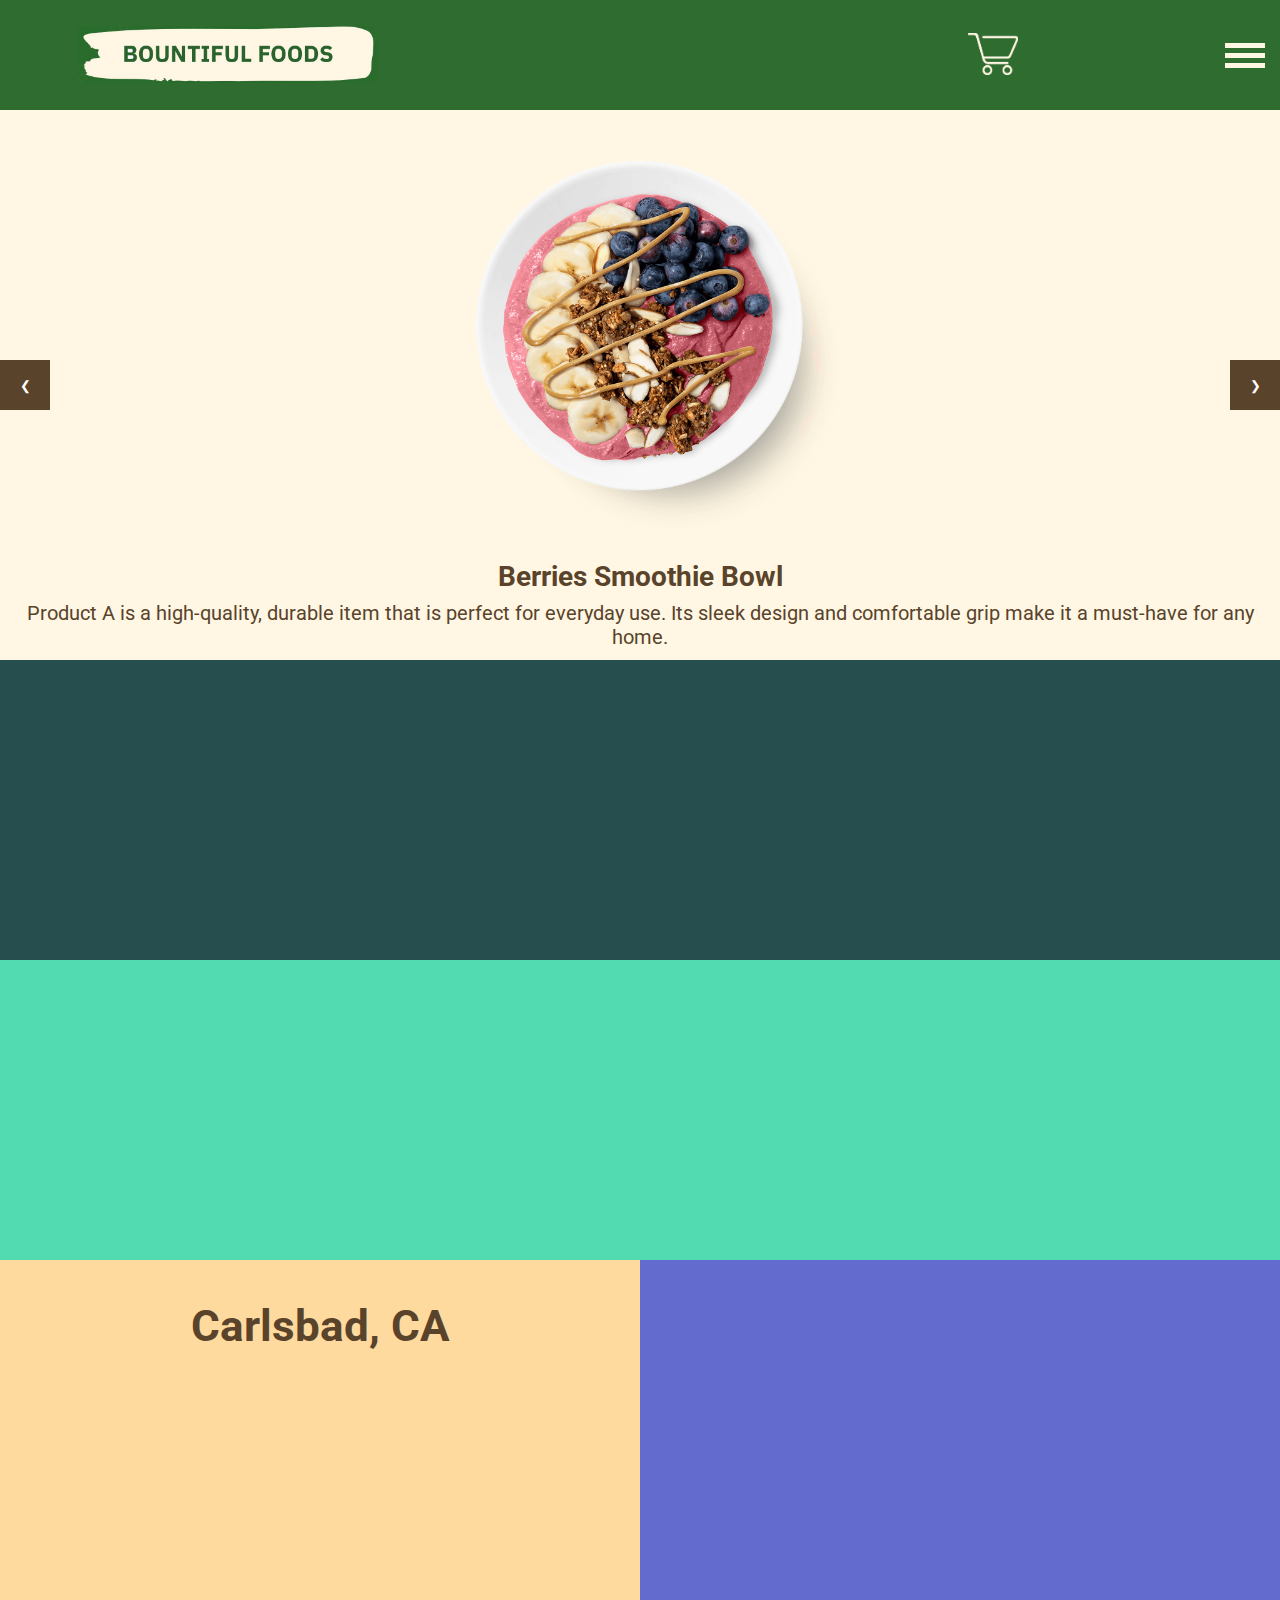
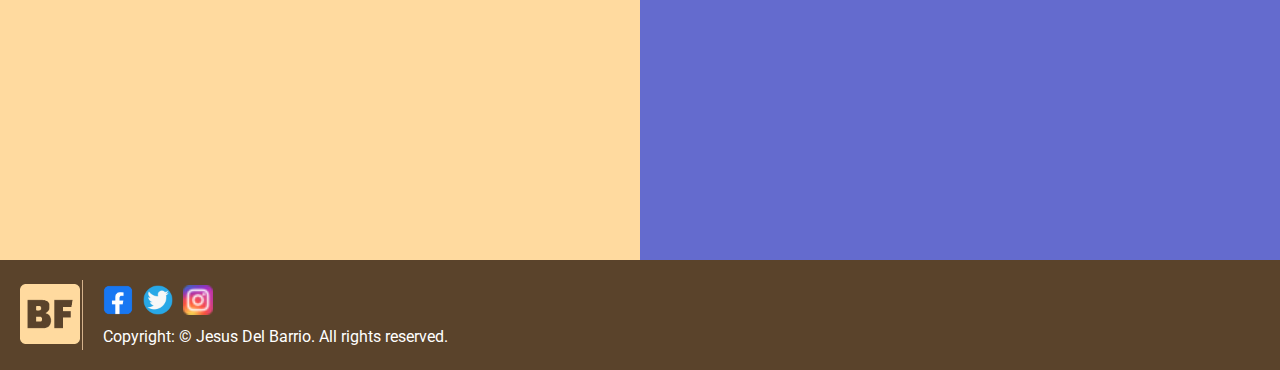
==== index.html @ b2bafda8 "all views" ====
<!DOCTYPE html>
<html lang="en">
<head>
    <meta charset="UTF-8">
    <meta name="viewport" content="width=device-width, initial-scale=1.0">
    <title>Bountiful Home</title>
    <link rel="stylesheet" href="styles/large.css">
    <link rel="stylesheet" href="styles/medium.css">
    <link rel="stylesheet" href="styles/small.css">
    <link rel="icon" type="image/ico" href="images/favicon.ico">
</head>
<body>
    <header class="header">
        <nav class="navbar" id="navi">
            <a href="index.html" class="nav-logo"><img id="logo" alt="Bountiful Foods Logo" src="images/logo.jpg"></a>
            <ul class="nav-menu">
                <li class="nav-item">
                    <a href="index.html" class="nav-link">Home</a>
                </li>
                <li class="nav-item">
                    <a href="discover.html" class="nav-link">Fresh</a>
                </li>
                <li class="nav-item">
                    <a href="directory.html" class="nav-link">About Us</a>
                </li>              
            </ul>
            <div class="cart-w">
                <img src="images/cart.png" alt="our cart">
            </div>
            <div class="hamburger">
                <span class="bar"></span>
                <span class="bar"></span>
                <span class="bar"></span>
            </div>
        </nav>
</header>
    <main>
        <div class="carousel-container">
            <div class="carousel">
              <!-- Product items will be dynamically added here -->
            </div>
            <button class="carousel-prev">&#10094;</button>
            <button class="carousel-next">&#10095;</button>
        </div>
        <div class="sections-grid">
            <div class="weather-card">
                <div class="weather-card-main">
                    <h2>Carlsbad, CA</h2>
                    <p class="temperature"></p>
                    <p class="description"></p>
                    <p class="humidity"></p>
                </div>
                <div class="forecast">
                    <div>
                        <p class="day"></p>
                        <p class="temp"></p>
                    </div>
                    <div>
                        <p class="day"></p>
                        <p class="temp"></p>
                    </div>
                    <div>
                        <p class="day"></p>
                        <p class="temp"></p>
                    </div>
                </div>
            </div>
            <div class="call-action"></div>
            <div class="locations"></div>
            <div class="coastal-areas"></div>
        </div>
    </main>
    <footer>
        <div class="footer-left">
          <img src="images/logof.png" alt="Logo">
        </div>
        <div class="footer-separator"></div>
        <div class="footer-right">
          <div class="social-media">
            <a href="https://facebook.com"><img src="images/facebook.png" alt="Facebook"></a>
            <a href="https://twitter.com"><img src="images/twitter.png" alt="Twitter"></a>
            <a href="https://instagram.com"><img src="images/instagram.png" alt="Instagram"></a>
          </div>
          <div class="footer-text">
            <p>Copyright: © Jesus Del Barrio. All rights reserved.</p>
          </div>
        </div>
      </footer>
      
    <script src="scripts/main.js"></script>
    <script src="scripts/weather.js"></script>
</body>
</html>
---- styles/large.css ----
@import url('https://fonts.googleapis.com/css2?family=Roboto:ital,wght@0,500;1,400&display=swap');

* {
    margin: 0;
    padding: 0;
    box-sizing: border-box;
}

html {
    font-size: 62.5%;
    font-family: 'Roboto', sans-serif;
}

li {
    list-style: none;
}
#logo{
    width: 300px;
    margin-bottom: 1%;
    margin-left: 10%;
}
a {
    text-decoration: none;
}

.navbar {
    display: grid;
    grid-template-columns: 1fr 1fr 1fr 1fr;
    justify-content: space-between;
    align-items: center;
    height: 120px;
    background-color: #2e6c30;
}
.hamburger {
    display: none;
}

.bar {
    display: block;
    width: 25px;
    height: 3px;
    margin: 5px auto;
    -webkit-transition: all 0.3s ease-in-out;
    transition: all 0.3s ease-in-out;
    background-color: #fff7e3;
}
.nav-menu {
    display: flex;
    justify-content: space-between;
    align-items: center;
    grid-column: 2/4;
    grid-row: 1/2;
}

.nav-item {
    margin-left: 5rem;
}

.nav-link{
  position: relative;
  font-size: 2.7rem;
  color: #fff7e3;
}

.nav-link:hover{
  color: #ffda9f;
}

.cart-w{
    grid-column: 4/5;
}
.cart-w img {
    width: 50px;
    margin-left: 200px;
    margin-right: 20px;
}

.carousel-container {
  position: relative;
  width: 100%;
  overflow: hidden;
  height: 550px;
}

.carousel {
  display: flex;
  transition: transform 0.3s ease-in-out;
}

.carousel-item {
  flex: 0 0 auto;
  width: 100%;
  background-color: #fff7e3;
  padding-bottom: 30px;
}

.carousel-item img {
  height: 450px;
  margin: 0 auto;
  display: block;
}

.carousel-item p{
  font-size:20px;
  text-align: center;
  color: #5a432b;
}
.carousel-item h3{
  font-size: 28px;
  text-align: center;
  color: #5a432b;
  margin-bottom: 8px;
}

.carousel-prev,
.carousel-next {
  position: absolute;
  top: 50%;
  transform: translateY(-50%);
  width: 50px;
  height: 50px;
  background-color: #5a432b;
  color: white;
  border: none;
  outline: none;
  cursor: pointer;
}

.carousel-prev {
  left: 0;
}

.carousel-next {
  right: 0;
}

.sections-grid{
  display: grid;
  height: 650px;
  grid-template-columns: 1fr 60% 1fr;
  grid-template-rows: 65% 35%;
}
.weather-card{
  background-color: #ffda9f;
  grid-column: 1/2;
  grid-row: 1/3;
  display:grid;
  grid-template-columns: 1fr;
  grid-template-rows: 50% 1fr;
  width: 100%;
  padding: 20px;
  height: 100%;
}
.weather-card-main{
  margin-top: 20px;
}
.weather-card-main img {
  width: 150px;
  background-color: #fff7e3;
  border-radius: 35%;
  border: #c5beae 2px solid;
  display: block;
  margin: 10px auto 15px auto;
}
.weather-card .forecast div img {
  width: 60px;
  background-color:  #fff7e3;
  border-radius: 35%;
  border: none;
  display: block;
  margin: 0 auto;
}
.weather-card h2 {
  font-size: 44px;
  margin: 0;
  text-align: center;
  color: #5a432b;
}
.weather-card p {
  font-size: 33px;
  text-align: center;
  color: #5a432b;
}
.weather-card-main .temperature{
  font-size: 45px;
  text-align: center;
  color: #5a432b;
}
.weather-card .forecast {
  display: flex;
  justify-content: space-between;
  align-items: center;
  width: 80%;
  margin: 70px auto 0 auto;
}
.weather-card .forecast .day {
  font-size: 18px;
  text-align: center;
}
.weather-card .forecast .temp {
  font-size: 24px;
  text-align: center;
}

.call-action{
  background-color: rgb(39, 78, 78);
  grid-column: 2/3;
  grid-row: 1/2;
}
.locations{
  background-color: rgb(100, 107, 206);
  grid-column: 3/4;
  grid-row: 1/3;
}
.coastal-areas{
  background-color: rgb(82, 218, 177);
  grid-column: 2/3;
  grid-row: 2/3;
}

footer {
  display: flex;
  align-items: center;
  background-color: #5a432b;
  padding: 20px;
}

.footer-left {
  width: 5%;
}
.footer-left img{
  width: 60px;
}

.footer-separator {
  width: 1px;
  height: 70px;
  background-color: #d4b28c;
}

.footer-right {
  display: flex;
  flex-direction: column;
  align-items: flex-start;
  justify-content: center;
  width: 70%;
  margin-left: 20px;
}

.social-media {
  display: flex;
  align-items: center;
  justify-content: flex-start;
}

.social-media img {
  width: 30px;
  height: 30px;
  margin-right: 10px;
}

.footer-text {
  margin-top: 10px;
  font-size: 16px;
  color: #ffffff;
}
---- styles/medium.css ----
@media only screen and (min-width: 800px) and (max-width: 1400px) {
    .nav-menu {
        position: fixed;
        right: 100%;
        top: 10.5rem;
        flex-direction: column;
        background-color: #3d833f;
        width: 100%;
        border-radius: 0px 0px 10px 10px;
        text-align: center;
        transition: 0.3s;
        box-shadow:
            0 10px 27px rgba(0, 0, 0, 0.05);
    }
    .nav-menu.active {
        right: 0;
        z-index: 5;
    }
    .navbar{
        display:grid;
        grid-template-columns: 60% 1fr 1fr;
        height: 110px
    }
    .nav-link:hover {
       color: #ffda9f;
      }
      .nav-link::before {
       display: none;
       transition: 0.2s ease-in-out; 
      }
      
      .nav-link:hover::before {
        display: none;
      }
      
    .media{
        grid-column: 2/3;

    }
    .media img{
        width: 40px;

    }
    .date{
        grid-row: 2/3;
        grid-column: 1/4;
        text-align: center;
        font-size: 1.5em;
    }
    .date p {
        padding-top: 2px;
        padding-bottom: 2px;
        font-size: 20px;
    }

    #logo{
    width: 300px;
    }
    .nav-item {
        margin: 2.5rem 0;
    }
    .nav-logo img{
        margin-top: 8px;
    }
    .cart-w{
        grid-column: 2/3;
    }
    .cart-w img {
        width: 50px;
        margin-left: 200px;
    }

    .hamburger {
        display: block;
        cursor: pointer;
        grid-column: 3/4;
    }
    .bar {
        display: block;
        width: 40px;
        height: 5px;
        margin-right: 15px;
    }
    .hamburger.active .bar:nth-child(2) {
        opacity: 0;
    }
    
    .hamburger.active .bar:nth-child(1) {
        transform: translateY(10px) rotate(45deg);
    }
    
    .hamburger.active .bar:nth-child(3) {
        transform: translateY(-10px) rotate(-45deg);
    } 

    .sections-grid{
        display: grid;
        height: 1200px;
        grid-template-columns: 1fr 1fr;
        grid-template-rows: 1fr 1fr 50%;
      }
      .weather-card{
        background-color: #ffda9f;
        grid-column: 1/2;
        grid-row: 3/4;
        display:grid;
        grid-template-columns: 1fr;
        grid-template-rows: 50% 1fr;
        width: 100%;
        padding: 20px;
        height: 100%;
      }
      .call-action{
        background-color: rgb(39, 78, 78);
        grid-column: 1/3;
        grid-row: 1/2;
      }
      .locations{
        background-color: rgb(100, 107, 206);
        grid-column: 2/3;
        grid-row: 3/4;
      }
      .coastal-areas{
        background-color: rgb(82, 218, 177);
        grid-column: 1/3;
        grid-row: 2/3;
      }
      

}
---- styles/small.css ----
@media screen and (max-width: 799px) {
    .nav-menu {
        position: fixed;
        right: 100%;
        top: 10.5rem;
        flex-direction: column;
        background-color: #3d833f;
        width: 100%;
        border-radius: 0px 0px 10px 10px;
        text-align: center;
        transition: 0.3s;
        box-shadow:
            0 10px 27px rgba(0, 0, 0, 0.05);
    }
    .nav-menu.active {
        right: 0;
        z-index: 5;
    }
    .navbar{
        display:grid;
        grid-template-columns: 50% 1fr 1fr;
        height: 110px
    }
    .nav-link:hover {
       color: #ffda9f;
      }
      .nav-link::before {
       display: none;
       transition: 0.2s ease-in-out; 
      }
      
      .nav-link:hover::before {
        display: none;
      }
    .date{
        grid-row: 2/3;
        grid-column: 1/4;
        text-align: center;
        font-size: 1.5em;
    }
    .date p {
        padding-top: 2px;
        padding-bottom: 2px;
        font-size: 20px;
    }

    #logo{
    width: 180px;
    }
    .nav-item {
        margin: 2.5rem 0;
    }
    .nav-logo img{
        margin-top: 8px;
    }
    .cart-w{
        grid-column: 2/3;
    }
    .cart-w img {
        width: 50px;
        margin-left: 30px;
    }

    .hamburger {
        display: block;
        cursor: pointer;
        grid-column: 3/4;
    }
    .bar {
        display: block;
        width: 40px;
        height: 5px;
        margin-right: 30px;
    }
    .hamburger.active .bar:nth-child(2) {
        opacity: 0;
    }
    
    .hamburger.active .bar:nth-child(1) {
        transform: translateY(10px) rotate(45deg);
    }
    
    .hamburger.active .bar:nth-child(3) {
        transform: translateY(-10px) rotate(-45deg);
    } 

    .sections-grid{
        display: flex;
        flex-direction: column;
      }
      .weather-card{
        background-color: #ffda9f;
        display:grid;
        grid-template-columns: 1fr;
        grid-template-rows: 50% 1fr;
        width: 100%;
        padding: 20px;
        height: 600px;
      }
      .call-action{
        background-color: rgb(39, 78, 78);
      
      }
      .locations{
        background-color: rgb(100, 107, 206);
        
      }
      .coastal-areas{
        background-color: rgb(82, 218, 177);
     
      }

  }
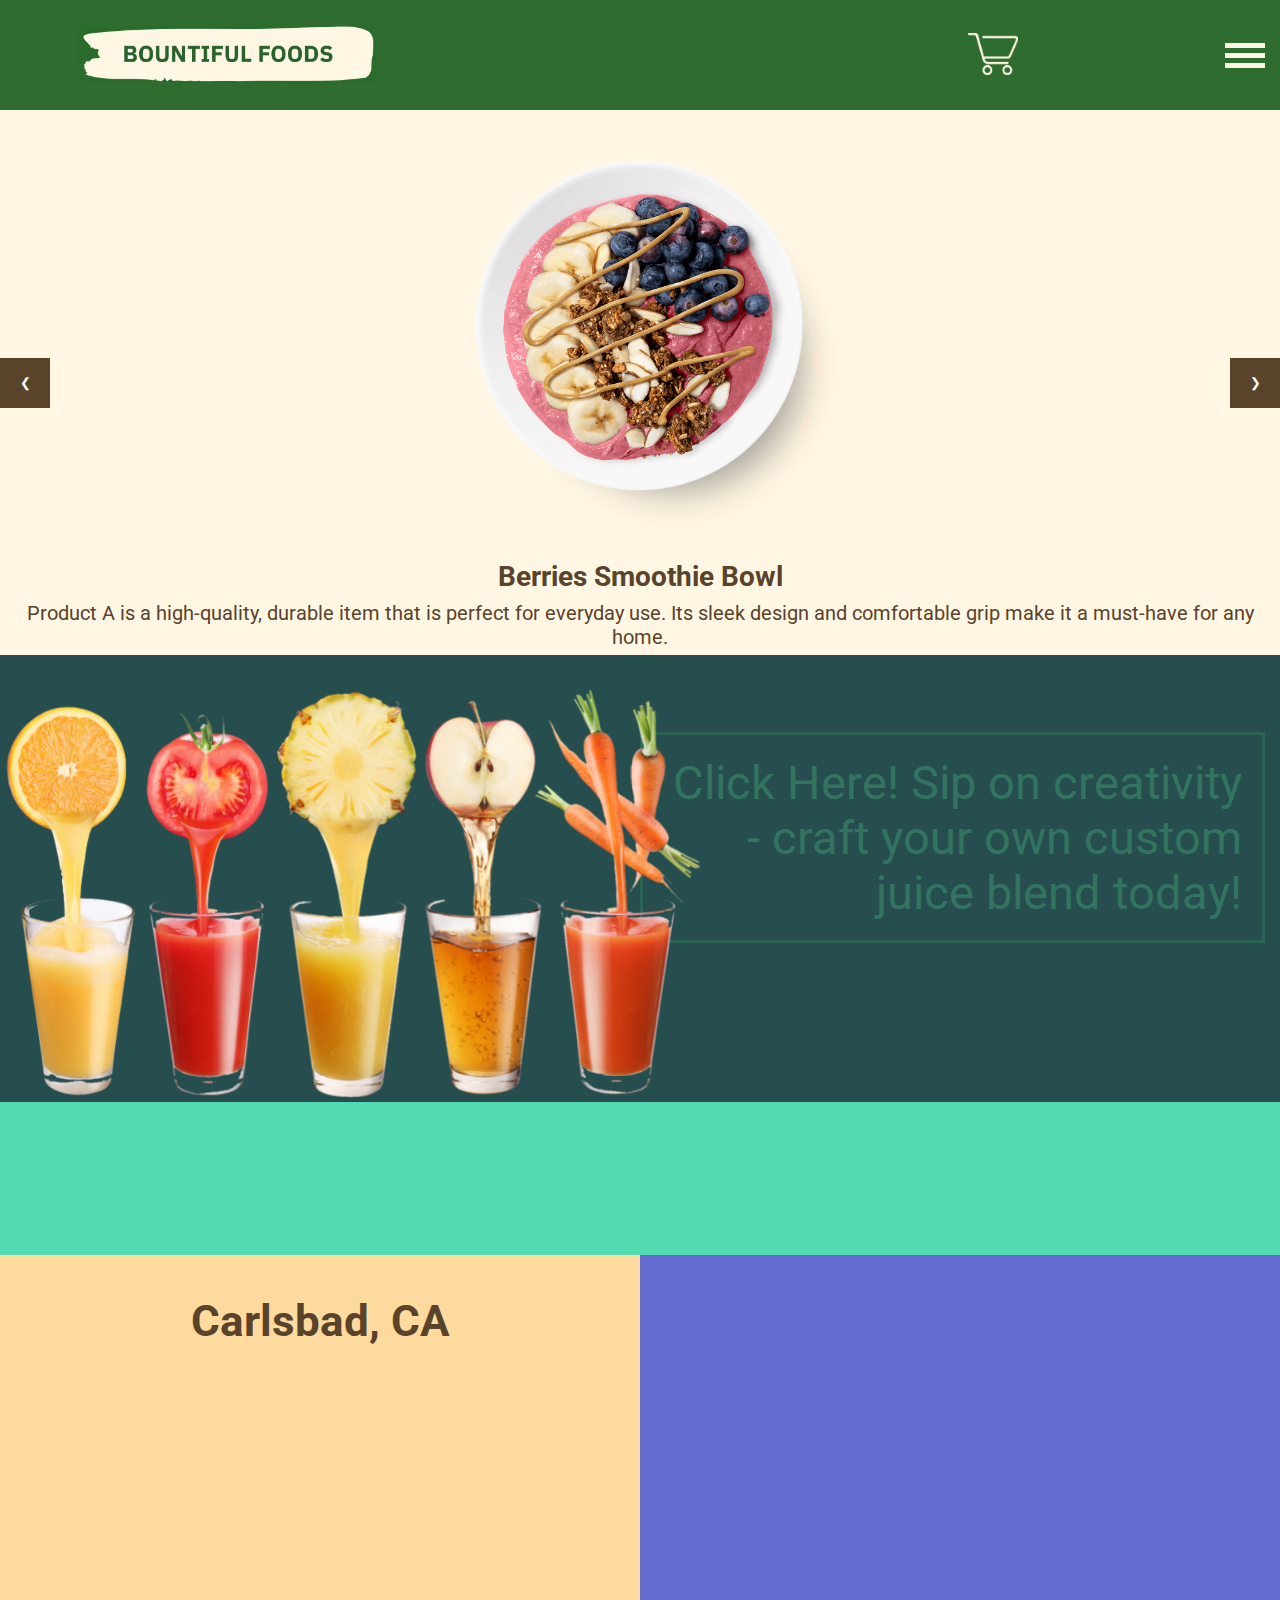
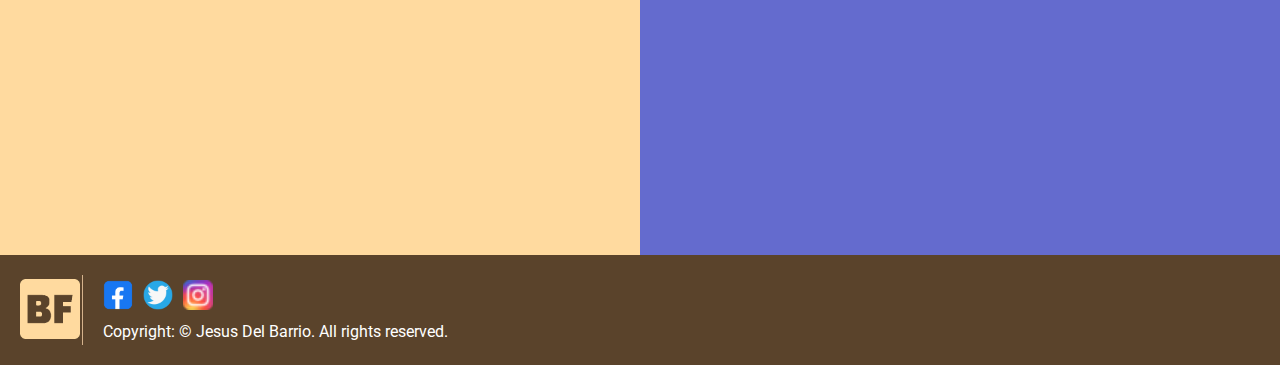
==== commit 82c59580: "call to action large view" ====
--- a/index.html
+++ b/index.html
@@ -65,7 +65,16 @@
                     </div>
                 </div>
             </div>
-            <div class="call-action"></div>
+            <div class="call-action">
+                <div class="call-action-left">
+                    <img src="images/call.png" alt="Many kinds of juices">
+                </div>
+                <div class="call-action-right">
+                    <a href="fresh.html">
+                        Click Here! Sip on creativity - craft your own custom juice blend today!
+                    </a>
+                </div>
+            </div>
             <div class="locations"></div>
             <div class="coastal-areas"></div>
         </div>
--- a/styles/large.css
+++ b/styles/large.css
@@ -80,7 +80,7 @@
   position: relative;
   width: 100%;
   overflow: hidden;
-  height: 550px;
+  height: 545px;
 }
 
 .carousel {
@@ -204,17 +204,58 @@
 }
 
 .call-action{
-  background-color: rgb(39, 78, 78);
+  background-color: rgb(235, 255, 221);
   grid-column: 2/3;
   grid-row: 1/2;
+  display: grid;
+  grid-template-columns: 50% 50%;
+}
+.call-action-left{
+grid-column: 1/2;
+z-index: 2;
+}
+.call-action-left img{
+  width: 110%;
+  margin-top: 5%;
+}
+.call-action-right{
+grid-column: 2/3;
+text-align: end;
+z-index: 1;
+}
+.call-action-right:hover{
+  grid-column: 2/3;
+  text-align: end;
+  z-index: 4;
+  }
+.call-action-right a{
+  font-size: 47px;
+  display: block;
+  text-decoration: none;
+  margin: 12% 15px 7% 0;
+  color: rgb(50, 116, 96);
+  border: rgb(42, 100, 83) solid 3px;
+  padding: 20px 20px 20px 20px;
+  transition: all 0.2s ease-in-out;
+}
+.call-action-right a:hover{
+  font-size: 49px;
+  display: block;
+  text-decoration: none;
+  margin: 12% 15px 7% 0;
+  background-color: rgb(50, 116, 96);
+  color: rgb(235, 255, 221);
+  border-radius: 20px;
+  padding: 20px 20px 20px 20px;border: none;
+  z-index: 3;
 }
 .locations{
-  background-color: rgb(100, 107, 206);
+  background-color: rgb(49, 114, 151);
   grid-column: 3/4;
   grid-row: 1/3;
 }
 .coastal-areas{
-  background-color: rgb(82, 218, 177);
+  background-color: rgb(77, 172, 143);
   grid-column: 2/3;
   grid-row: 2/3;
 }
--- a/styles/small.css
+++ b/styles/small.css
@@ -84,9 +84,48 @@
         transform: translateY(-10px) rotate(-45deg);
     } 
 
+    .carousel-container {
+        position: relative;
+        width: 100%;
+        overflow: hidden;
+        height: 500px;
+      }
+      
+      .carousel {
+        display: flex;
+        transition: transform 0.3s ease-in-out;
+      }
+      
+      .carousel-item {
+        flex: 0 0 auto;
+        width: 100%;
+        background-color: #fff7e3;
+        padding-bottom: 30px;
+      }
+      
+      .carousel-item img {
+        height: 350px;
+        margin: 0 auto;
+        display: block;
+      }
+      
+      .carousel-item p{
+        font-size:16px;
+        text-align: center;
+        color: #5a432b;
+        padding: 7px;
+      }
+      .carousel-item h3{
+        font-size: 26px;
+        text-align: center;
+        color: #5a432b;
+        margin-bottom: 8px;
+      }
+
     .sections-grid{
         display: flex;
         flex-direction: column;
+        height: 1200px;
       }
       .weather-card{
         background-color: #ffda9f;
@@ -96,9 +135,11 @@
         width: 100%;
         padding: 20px;
         height: 600px;
+        order: 2;
       }
       .call-action{
         background-color: rgb(39, 78, 78);
+        order: 1;
       
       }
       .locations{
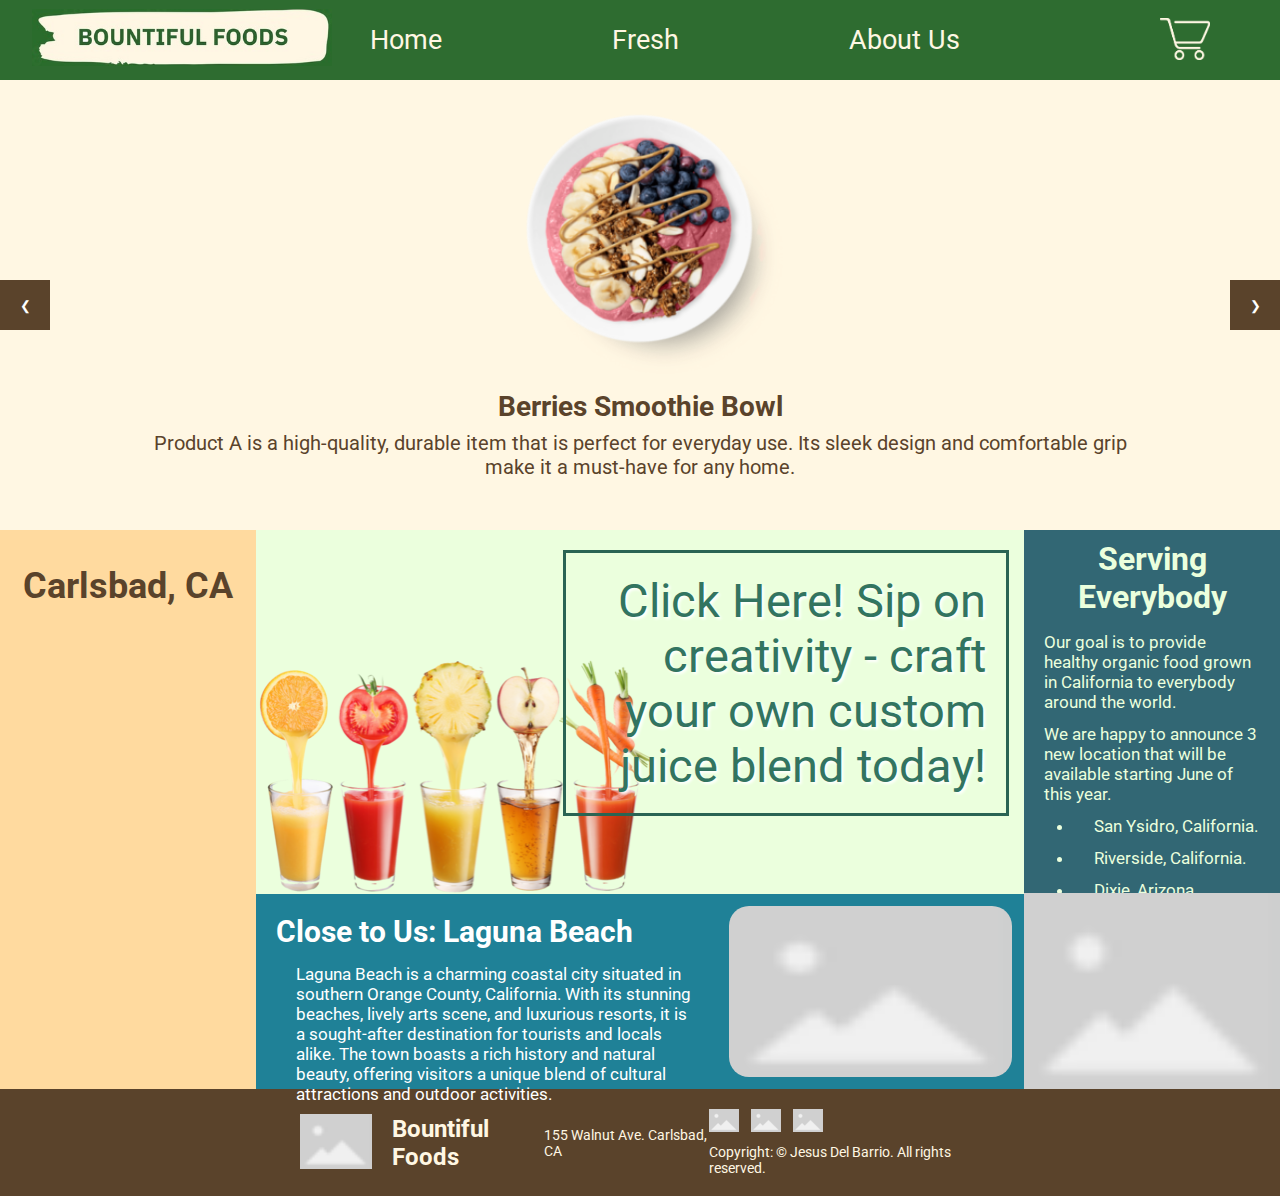
==== commit 7f564e3f: "opt" ====
--- a/index.html
+++ b/index.html
@@ -75,20 +75,41 @@
                     </a>
                 </div>
             </div>
-            <div class="locations"></div>
-            <div class="coastal-areas"></div>
+            <div class="locations">
+                <h2>Serving Everybody</h2>
+                <p>Our goal is to provide healthy organic food grown in California to everybody around the world.</p>
+                <p>We are happy to announce 3 new location that will be available starting June of this year.</p>
+                <ul>
+                    <li class="li-loc">San Ysidro, California.</li>
+                    <li class="li-loc">Riverside, California.</li>
+                    <li class="li-loc">Dixie, Arizona.</li>
+                </ul>
+                <img data-src="images/workers.png" src="images/place.png" alt="Workers from Bountiful Foods" loading="lazy">
+            </div>
+            <div class="coastal-areas">
+                <div class="coastal-text">
+                    <h2>Close to Us: Laguna Beach</h2>
+                    <p>Laguna Beach is a charming coastal city situated in southern Orange County, California. 
+                        With its stunning beaches, lively arts scene, and luxurious resorts, it is a sought-after 
+                        destination for tourists and locals alike. The town boasts a rich history and natural beauty, 
+                        offering visitors a unique blend of cultural attractions and outdoor activities.</p>
+                </div>
+               
+                <div class="coastal-img"><img data-src="images/laguna-beach.jpg" src="images/place.png" alt="Laguna Beach" loading="lazy"></div>
+            </div>
         </div>
     </main>
     <footer>
         <div class="footer-left">
-          <img src="images/logof.png" alt="Logo">
+          <img data-src="images/logof.png" src="images/place.png" alt="Logo" loading="lazy">
         </div>
-        <div class="footer-separator"></div>
+        <p class="footer-name">Bountiful Foods</p>
+        <p class="footer-main-loc">155 Walnut Ave. Carlsbad, CA</p>
         <div class="footer-right">
           <div class="social-media">
-            <a href="https://facebook.com"><img src="images/facebook.png" alt="Facebook"></a>
-            <a href="https://twitter.com"><img src="images/twitter.png" alt="Twitter"></a>
-            <a href="https://instagram.com"><img src="images/instagram.png" alt="Instagram"></a>
+            <a href="https://facebook.com"><img data-src="images/facebook.png" src="images/place.png" alt="Facebook" loading="lazy"></a>
+            <a href="https://twitter.com"><img data-src="images/twitter.png" src="images/place.png" alt="Twitter" loading="lazy"></a>
+            <a href="https://instagram.com"><img data-src="images/instagram.png" src="images/place.png" alt="Instagram" loading="lazy"></a>
           </div>
           <div class="footer-text">
             <p>Copyright: © Jesus Del Barrio. All rights reserved.</p>
--- a/styles/large.css
+++ b/styles/large.css
@@ -29,7 +29,7 @@
     grid-template-columns: 1fr 1fr 1fr 1fr;
     justify-content: space-between;
     align-items: center;
-    height: 120px;
+    height: 80px;
     background-color: #2e6c30;
 }
 .hamburger {
@@ -80,23 +80,25 @@
   position: relative;
   width: 100%;
   overflow: hidden;
-  height: 545px;
+  height: 450px;
 }
 
 .carousel {
   display: flex;
   transition: transform 0.3s ease-in-out;
+  height: 100%;
 }
 
 .carousel-item {
   flex: 0 0 auto;
   width: 100%;
   background-color: #fff7e3;
-  padding-bottom: 30px;
+  margin-bottom: 30px;
+  height: 100%;
 }
 
 .carousel-item img {
-  height: 450px;
+  height: 310px;
   margin: 0 auto;
   display: block;
 }
@@ -105,6 +107,8 @@
   font-size:20px;
   text-align: center;
   color: #5a432b;
+  padding: 0 10%;
+  margin-bottom: 20px;
 }
 .carousel-item h3{
   font-size: 28px;
@@ -137,7 +141,7 @@
 
 .sections-grid{
   display: grid;
-  height: 650px;
+  width: 100%;
   grid-template-columns: 1fr 60% 1fr;
   grid-template-rows: 65% 35%;
 }
@@ -147,16 +151,15 @@
   grid-row: 1/3;
   display:grid;
   grid-template-columns: 1fr;
-  grid-template-rows: 50% 1fr;
-  width: 100%;
-  padding: 20px;
+  grid-template-rows: 45% 55%;
+  padding: 15px 15px;
   height: 100%;
 }
 .weather-card-main{
   margin-top: 20px;
 }
 .weather-card-main img {
-  width: 150px;
+  width: 100px;
   background-color: #fff7e3;
   border-radius: 35%;
   border: #c5beae 2px solid;
@@ -172,13 +175,13 @@
   margin: 0 auto;
 }
 .weather-card h2 {
-  font-size: 44px;
+  font-size: 36px;
   margin: 0;
   text-align: center;
   color: #5a432b;
 }
 .weather-card p {
-  font-size: 33px;
+  font-size: 23px;
   text-align: center;
   color: #5a432b;
 }
@@ -189,10 +192,9 @@
 }
 .weather-card .forecast {
   display: flex;
-  justify-content: space-between;
+  flex-direction: column;
   align-items: center;
-  width: 80%;
-  margin: 70px auto 0 auto;
+  padding: 10px 0px 0px 0px;
 }
 .weather-card .forecast .day {
   font-size: 18px;
@@ -208,15 +210,16 @@
   grid-column: 2/3;
   grid-row: 1/2;
   display: grid;
-  grid-template-columns: 50% 50%;
+  grid-template-columns: 40% 60%;
 }
 .call-action-left{
 grid-column: 1/2;
-z-index: 2;
+position: relative;
 }
 .call-action-left img{
-  width: 110%;
-  margin-top: 5%;
+  width:130%;
+  position:absolute;
+  bottom: 0px;
 }
 .call-action-right{
 grid-column: 2/3;
@@ -232,80 +235,126 @@
   font-size: 47px;
   display: block;
   text-decoration: none;
-  margin: 12% 15px 7% 0;
+  margin: 20px 15px 7% 0;
   color: rgb(50, 116, 96);
   border: rgb(42, 100, 83) solid 3px;
   padding: 20px 20px 20px 20px;
   transition: all 0.2s ease-in-out;
+  text-shadow: 2px 2px 3px white;
 }
 .call-action-right a:hover{
   font-size: 49px;
   display: block;
   text-decoration: none;
-  margin: 12% 15px 7% 0;
+  margin: 25px 15px 7% 0;
   background-color: rgb(50, 116, 96);
   color: rgb(235, 255, 221);
   border-radius: 20px;
+  text-shadow: none;
   padding: 20px 20px 20px 20px;border: none;
   z-index: 3;
 }
 .locations{
-  background-color: rgb(49, 114, 151);
+  background-color: rgb(50, 103, 116);
   grid-column: 3/4;
   grid-row: 1/3;
-}
-.coastal-areas{
-  background-color: rgb(77, 172, 143);
+  position: relative;
+}
+.locations img {
+  width: 100%;
+  position: absolute;
+  bottom: 0;
+  right: 0;
+}
+.locations h2{
+font-size: 32px;
+color:  rgb(235, 255, 221) ;
+text-align: center;
+margin-top: 10px;
+margin-bottom: 10px;
+}
+.locations ul li{
+    list-style-type: disc; /* disc creates a filled bullet point */
+    color:  rgb(235, 255, 221) ;
+    margin-left: 50px;
+}
+.locations li, .locations p{
+  font-size: 17px;
+  color:  rgb(235, 255, 221) ;
+  padding: 6px 20px 6px 20px;
+}
+.coastal-areas {
+  background-color: rgb(31, 129, 151);
   grid-column: 2/3;
   grid-row: 2/3;
-}
+  display: flex;
+}
+.coastal-text {
+flex-basis: 60%;
+padding: 20px;
+color: #ffffff;
+}
+.coastal-areas h2{
+  font-size: 30px;
+  margin-bottom: 15px;
+}
+.coastal-areas p{
+  font-size: 17px;
+  margin-left: 20px;
+}
+.coastal-img {
+  flex-basis: 40%;
+  padding: 12px;
+  display: flex;
+}
+.coastal-areas img {
+  width: 100%;
+  display: block;
+  border-radius: 20px;
+}
+
 
 footer {
   display: flex;
+  justify-content: space-between;
   align-items: center;
-  background-color: #5a432b;
-  padding: 20px;
+  padding: 20px 300px;
+  background-color:#5a432b;
+  color: #fff7e3;
 }
 
 .footer-left {
-  width: 5%;
+  margin-right: 20px;
+  width: 80px;
 }
 .footer-left img{
-  width: 60px;
-}
-
-.footer-separator {
-  width: 1px;
-  height: 70px;
-  background-color: #d4b28c;
-}
-
-.footer-right {
-  display: flex;
-  flex-direction: column;
-  align-items: flex-start;
-  justify-content: center;
-  width: 70%;
-  margin-left: 20px;
-}
-
-.social-media {
-  display: flex;
-  align-items: center;
-  justify-content: flex-start;
+  width: 100%;
+}
+
+.footer-name {
+  font-size: 24px;
+  font-weight: bold;
+  margin: 0;
+}
+
+.footer-main-loc {
+  margin: 5px 0;
+  font-size:14px ;
 }
 
 .social-media img {
   width: 30px;
-  height: 30px;
   margin-right: 10px;
 }
 
 .footer-text {
+  font-size: 14px;
   margin-top: 10px;
-  font-size: 16px;
-  color: #ffffff;
-}
-
+
+}
+
+.footer-text p {
+  margin: 0;
+}
 
   --- a/styles/medium.css
+++ b/styles/medium.css
@@ -1,4 +1,4 @@
-@media only screen and (min-width: 800px) and (max-width: 1400px) {
+@media only screen and (min-width: 501px) and (max-width: 1189px) {
     .nav-menu {
         position: fixed;
         right: 100%;
--- a/styles/small.css
+++ b/styles/small.css
@@ -1,4 +1,4 @@
-@media screen and (max-width: 799px) {
+@media screen and (max-width: 500px) {
     .nav-menu {
         position: fixed;
         right: 100%;
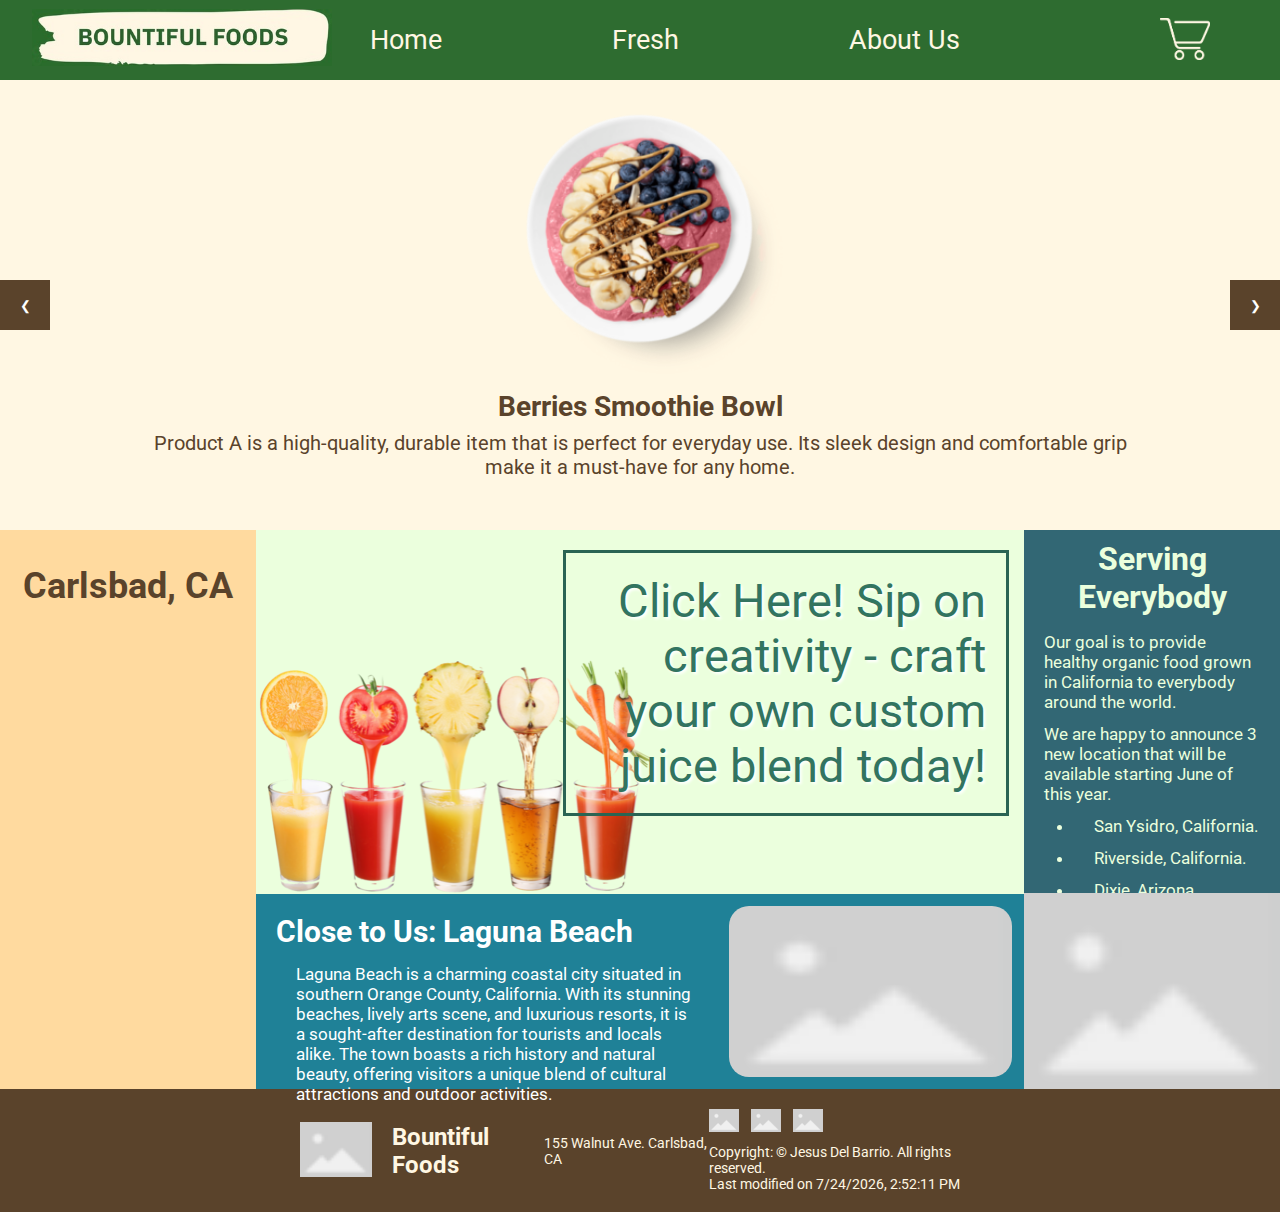
==== commit 1827add8: "receipt 80%" ====
--- a/index.html
+++ b/index.html
@@ -18,10 +18,10 @@
                     <a href="index.html" class="nav-link">Home</a>
                 </li>
                 <li class="nav-item">
-                    <a href="discover.html" class="nav-link">Fresh</a>
+                    <a href="fresh.html" class="nav-link">Fresh</a>
                 </li>
                 <li class="nav-item">
-                    <a href="directory.html" class="nav-link">About Us</a>
+                    <a href="about_us.html" class="nav-link">About Us</a>
                 </li>              
             </ul>
             <div class="cart-w">
@@ -113,10 +113,11 @@
           </div>
           <div class="footer-text">
             <p>Copyright: © Jesus Del Barrio. All rights reserved.</p>
+            <p id="last-mod">.</p>
           </div>
         </div>
       </footer>
-      
+      <script src="scripts/car.js"></script>
     <script src="scripts/main.js"></script>
     <script src="scripts/weather.js"></script>
 </body>
--- a/styles/large.css
+++ b/styles/large.css
@@ -87,6 +87,7 @@
   display: flex;
   transition: transform 0.3s ease-in-out;
   height: 100%;
+  width: 100%;
 }
 
 .carousel-item {
@@ -357,4 +358,97 @@
   margin: 0;
 }
 
+.fresh-form {
+  max-width: 500px;
+  margin: 0 auto;
+  padding: 20px;
+  background-color: #f5f5f5;
+  border-radius: 5px;
+}
+
+h1 {
+  font-size: 28px;
+  text-align: center;
+  margin-bottom: 20px;
+}
+
+form {
+  display: flex;
+  flex-wrap: wrap;
+  justify-content: space-between;
+  margin-bottom: 20px;
+}
+
+label {
+  font-weight: bold;
+  margin-bottom: 5px;
+  flex-basis: 100%;
+}
+
+input,
+select,
+textarea {
+  width: 100%;
+  padding: 10px;
+  margin-bottom: 10px;
+  border-radius: 3px;
+  border: none;
+  background-color: #ffffff;
+  box-shadow: 0px 1px 2px rgba(0, 0, 0, 0.1);
+}
+
+input[type="submit"] {
+  background-color: #ff0066;
+  color: #ffffff;
+  padding: 10px 20px;
+  font-size: 18px;
+  border: none;
+  border-radius: 3px;
+  cursor: pointer;
+}
+
+input[type="submit"]:hover {
+  background-color: #e5005a;
+}
+
+textarea {
+  height: 100px;
+}
+
+.fresh-main {
+  display: flex;
+  flex-wrap: wrap;
+  min-height: 700px;
+}
+
+.fresh-form {
+  flex-basis: 50%;
+  padding: 1rem;
+  background-color: #97d69a;
+}
+
+.receipt {
+  flex-basis: 50%;
+  padding: 1rem;
+  background-color: #f5f5f5;
+  height: 100%;
+}
+
+@media only screen and (max-width: 768px) {
+  form {
+    flex-direction: column;
+  }
+
+  label {
+    flex-basis: auto;
+  }
+
+  input,
+  select,
+  textarea {
+    margin-bottom: 20px;
+  }
+}
+
+
   --- a/styles/medium.css
+++ b/styles/medium.css
@@ -1,8 +1,8 @@
-@media only screen and (min-width: 501px) and (max-width: 1189px) {
+@media only screen and (min-width: 605px) and (max-width: 1189px) {
     .nav-menu {
         position: fixed;
         right: 100%;
-        top: 10.5rem;
+        top: 8.8rem;
         flex-direction: column;
         background-color: #3d833f;
         width: 100%;
@@ -18,8 +18,8 @@
     }
     .navbar{
         display:grid;
-        grid-template-columns: 60% 1fr 1fr;
-        height: 110px
+        grid-template-columns: 40% 1fr 1fr;
+        height: 90px
     }
     .nav-link:hover {
        color: #ffda9f;
@@ -33,14 +33,6 @@
         display: none;
       }
       
-    .media{
-        grid-column: 2/3;
-
-    }
-    .media img{
-        width: 40px;
-
-    }
     .date{
         grid-row: 2/3;
         grid-column: 1/4;
@@ -54,7 +46,7 @@
     }
 
     #logo{
-    width: 300px;
+    width: 90%;
     }
     .nav-item {
         margin: 2.5rem 0;
@@ -79,7 +71,6 @@
         display: block;
         width: 40px;
         height: 5px;
-        margin-right: 15px;
     }
     .hamburger.active .bar:nth-child(2) {
         opacity: 0;
@@ -92,39 +83,256 @@
     .hamburger.active .bar:nth-child(3) {
         transform: translateY(-10px) rotate(-45deg);
     } 
-
+    .carousel-item p{
+        font-size:16px;
+        text-align: center;
+        color: #5a432b;
+        padding: 0 10%;
+        margin-bottom: 20px;
+      }
+      .carousel-item h3{
+        font-size: 28px;
+        text-align: center;
+        color: #5a432b;
+        margin-bottom: 8px;
+      }
+      
     .sections-grid{
         display: grid;
-        height: 1200px;
         grid-template-columns: 1fr 1fr;
-        grid-template-rows: 1fr 1fr 50%;
-      }
+        grid-template-rows: 410px 1fr 600px;
+      }
+      .call-action{
+        background-color: rgb(235, 255, 221);
+        grid-column: 1/3;
+        grid-row: 1/2;
+        display: flex;
+        flex-direction: column;
+      }
+      .call-action-left{
+        position: static;
+        width: 90%;
+        height: 45%;
+        margin: 0 auto;
+        order: 2;
+        z-index: 2;
+      }
+      .call-action-left img{
+        height:100%;
+        width: auto;
+        position: static;
+        display: block;
+        margin: 0 auto;
+      }
+      .call-action-right{
+      grid-column: 2/3;
+      text-align: center;
+      order: 1;
+      z-index: 2;
+      }
+      .call-action-right:hover{
+        grid-column: 2/3;
+        text-align: end;
+        z-index: 4;
+        }
+      .call-action-right a{
+        font-size: 40px;
+        display: block;
+        text-decoration: none;
+        margin: 20px 6px 10px 6px;
+        color: rgb(50, 116, 96);
+        border: rgb(42, 100, 83) solid 3px;
+        padding: 20px 20px 20px 20px;
+        transition: all 0.2s ease-in-out;
+        text-shadow: 2px 2px 3px white;
+      }
+      .call-action-right a:hover{
+        font-size: 40px;
+        display: block;
+        text-decoration: none;
+        text-align: center;
+        margin: 20px 6px 10px 6px;
+        background-color: rgb(50, 116, 96);
+        color: rgb(235, 255, 221);
+        border-radius: 20px;
+        text-shadow: none;
+        padding: 20px 20px 20px 20px;
+        border: none;
+        z-index: 0;
+      }
+      .locations{
+        background-color: rgb(100, 107, 206);
+        grid-column: 2/3;
+        grid-row: 3/4;
+      }
+      .coastal-areas {
+        background-color: rgb(31, 129, 151);
+        grid-column: 1/3;
+        grid-row: 2/3;
+        display: flex;
+        flex-direction: column;
+      }
+      .coastal-text {
+      flex-basis: auto;
+      padding: 20px;
+      color: #ffffff;
+      }
+      .coastal-areas h2{
+        font-size: 30px;
+        margin-bottom: 15px;
+      }
+      .coastal-areas p{
+        font-size: 25px;
+        margin-left: 20px;
+      }
+      .coastal-img {
+        flex-basis:auto;
+        padding: 12px;
+        display: flex;
+        width: 100%;
+        margin-bottom: 20px;
+      }
+      .coastal-areas img {
+        height: 100%;
+        width: 80%;
+        display: block;
+        border-radius: 20px;
+        margin: 0 auto;
+      }
+
       .weather-card{
         background-color: #ffda9f;
         grid-column: 1/2;
         grid-row: 3/4;
         display:grid;
         grid-template-columns: 1fr;
-        grid-template-rows: 50% 1fr;
-        width: 100%;
-        padding: 20px;
+        grid-template-rows: 45% 55%;
+        padding: 15px 15px;
         height: 100%;
       }
-      .call-action{
-        background-color: rgb(39, 78, 78);
-        grid-column: 1/3;
-        grid-row: 1/2;
-      }
+      .weather-card-main{
+        margin-top: 20px;
+      }
+      .weather-card-main img {
+        width: 70px;
+        background-color: #fff7e3;
+        border-radius: 35%;
+        border: #c5beae 2px solid;
+        display: block;
+        margin: 10px auto 15px auto;
+      }
+      .weather-card .forecast div img {
+        width: 40px;
+        background-color:  #fff7e3;
+        border-radius: 35%;
+        border: none;
+        display: block;
+        margin: 0 auto;
+      }
+      .weather-card h2 {
+        font-size: 36px;
+        margin: 0;
+        text-align: center;
+        color: #5a432b;
+      }
+      .weather-card p {
+        font-size: 23px;
+        text-align: center;
+        color: #5a432b;
+      }
+      .weather-card-main .temperature{
+        font-size: 45px;
+        text-align: center;
+        color: #5a432b;
+      }
+      .weather-card .forecast {
+        display: flex;
+        flex-direction: column;
+        align-items: center;
+        padding: 20px 0px 0px 0px;
+      }
+      .weather-card .forecast .day {
+        font-size: 18px;
+        text-align: center;
+      }
+      .weather-card .forecast .temp {
+        font-size: 24px;
+        text-align: center;
+      }
+
       .locations{
-        background-color: rgb(100, 107, 206);
+        background-color: rgb(50, 103, 116);
         grid-column: 2/3;
         grid-row: 3/4;
-      }
-      .coastal-areas{
-        background-color: rgb(82, 218, 177);
-        grid-column: 1/3;
-        grid-row: 2/3;
-      }
+        position: relative;
+      }
+      .locations img {
+        width: 80%;
+        position: absolute;
+        bottom: 0;
+        right: 0;
+      }
+      .locations h2{
+      font-size: 32px;
+      color:  rgb(235, 255, 221) ;
+      text-align: center;
+      margin-top: 10px;
+      margin-bottom: 10px;
+      }
+      .locations ul li{
+          list-style-type: disc; /* disc creates a filled bullet point */
+          color:  rgb(235, 255, 221) ;
+          margin-left: 50px;
+      }
+      .locations li, .locations p{
+        font-size: 19px;
+        color:  rgb(235, 255, 221) ;
+        padding: 6px 20px 6px 20px;
+      }
+
+      footer {
+        display: flex;
+        justify-content: space-between;
+        align-items: center;
+        padding: 20px 10%;
+        background-color:#5a432b;
+        color: #fff7e3;
+      }
+      
+      .footer-left {
+        margin-right: 20px;
+        width: 80px;
+      }
+      .footer-left img{
+        width: 100%;
+      }
+      
+      .footer-name {
+        font-size: 24px;
+        font-weight: bold;
+        margin: 0;
+      }
+      
+      .footer-main-loc {
+        margin: 5px 0;
+        font-size:14px ;
+      }
+      
+      .social-media img {
+        width: 30px;
+        margin-right: 10px;
+      }
+      
+      .footer-text {
+        font-size: 14px;
+        margin-top: 10px;
+      
+      }
+      
+      .footer-text p {
+        margin: 0;
+      }
+      
       
 
 }--- a/styles/small.css
+++ b/styles/small.css
@@ -1,4 +1,4 @@
-@media screen and (max-width: 500px) {
+@media screen and (max-width: 604px) {
     .nav-menu {
         position: fixed;
         right: 100%;
@@ -125,30 +125,253 @@
     .sections-grid{
         display: flex;
         flex-direction: column;
-        height: 1200px;
       }
       .weather-card{
         background-color: #ffda9f;
+        grid-column: 1/2;
+        grid-row: 3/4;
         display:grid;
         grid-template-columns: 1fr;
-        grid-template-rows: 50% 1fr;
-        width: 100%;
-        padding: 20px;
+        grid-template-rows: 45% 55%;
+        padding: 15px 15px;
+        height: 100%;
+        order: 2;
+      }
+      .weather-card-main{
+        margin-top: 10px;
+      }
+      .weather-card-main img {
+        width: 70px;
+        background-color: #fff7e3;
+        border-radius: 35%;
+        border: #c5beae 2px solid;
+        display: block;
+        margin: 10px auto 15px auto;
+      }
+      .weather-card .forecast div img {
+        width: 40px;
+        background-color:  #fff7e3;
+        border-radius: 35%;
+        border: none;
+        display: block;
+        margin: 5px auto;
+      }
+      .weather-card h2 {
+        font-size: 26px;
+        margin: 0;
+        text-align: center;
+        color: #5a432b;
+      }
+      .weather-card p {
+        font-size: 18px;
+        text-align: center;
+        color: #5a432b;
+      }
+      .weather-card-main .temperature{
+        font-size: 30px;
+        text-align: center;
+        color: #5a432b;
+      }
+      .weather-card .forecast {
+        display: flex;
+        flex-direction: row;
+        align-items: center;
+        justify-content: space-between;
+        padding: 0px 0px 0px 0px;
+        margin: 30px auto 15px auto;
+        width: 80%;
+      }
+      .weather-card .forecast div{
+        margin-top: 15px;
+      }
+    
+    .weather-card .forecast img{
+      margin-top: 5px;
+      margin-bottom: 8px;
+    }
+      .weather-card .forecast .day {
+        font-size: 18px;
+        text-align: center;
+      }
+      .weather-card .forecast .temp {
+        font-size: 20px;
+        text-align: center;
+      }
+
+      .call-action{
+        background-color: rgb(235, 255, 221);
+        grid-column: 1/3;
+        grid-row: 1/2;
+        display: flex;
+        flex-direction: column;
+        order:1;
+      }
+      .call-action-left{
+        position: static;
+        width: 90%;
+        height: 45%;
+        margin: 0 auto;
+        order: 2;
+        z-index: 2;
+      }
+      .call-action-left img{
+        height:100%;
+        width: 100%;
+        position: static;
+        display: block;
+        margin: 0 auto;
+      }
+      .call-action-right{
+      grid-column: 2/3;
+      text-align: center;
+      order: 1;
+      z-index: 2;
+      }
+      .call-action-right:hover{
+        grid-column: 2/3;
+        text-align: end;
+        z-index: 4;
+        }
+      .call-action-right a{
+        font-size: 32px;
+        display: block;
+        text-decoration: none;
+        margin: 20px 6px 10px 6px;
+        color: rgb(50, 116, 96);
+        border: rgb(42, 100, 83) solid 3px;
+        padding: 20px 20px 20px 20px;
+        transition: all 0.2s ease-in-out;
+        text-shadow: 2px 2px 3px white;
+      }
+      .call-action-right a:hover{
+        font-size: 32px;
+        display: block;
+        text-decoration: none;
+        margin: 20px 6px 10px 6px;
+        background-color: rgb(50, 116, 96);
+        color: rgb(235, 255, 221);
+        border-radius: 20px;
+        text-shadow: none;
+        text-align: center;
+        padding: 20px 20px 20px 20px;border: none;
+        z-index: 3;
+      }
+      .locations{
+        background-color: rgb(50, 103, 116);
+        grid-column: 2/3;
+        grid-row: 3/4;
+        position: relative;
+        order:4;
         height: 600px;
-        order: 2;
-      }
-      .call-action{
-        background-color: rgb(39, 78, 78);
-        order: 1;
-      
-      }
-      .locations{
-        background-color: rgb(100, 107, 206);
-        
-      }
-      .coastal-areas{
-        background-color: rgb(82, 218, 177);
-     
+      }
+      .locations img {
+        width: 80%;
+        position: absolute;
+        bottom: 0;
+        right: 0;
+      }
+      .locations h2{
+      font-size: 24px;
+      color:  rgb(235, 255, 221) ;
+      text-align: center;
+      margin-top: 10px;
+      margin-bottom: 10px;
+      }
+      .locations ul li{
+          list-style-type: disc; /* disc creates a filled bullet point */
+          color:  rgb(235, 255, 221) ;
+          margin-left: 50px;
+      }
+      .locations li, .locations p{
+        font-size: 18px;
+        color:  rgb(235, 255, 221) ;
+        padding: 6px 20px 6px 20px;
+      }
+      .coastal-areas {
+        background-color: rgb(31, 129, 151);
+        grid-column: 1/3;
+        grid-row: 2/3;
+        display: flex;
+        flex-direction: column;
+        order:3;
+      }
+      .coastal-text {
+      flex-basis: auto;
+      padding: 20px;
+      color: #ffffff;
+      }
+      .coastal-areas h2{
+        font-size: 24px;
+        margin-bottom: 15px;
+        text-align: center;
+      }
+      .coastal-areas p{
+        font-size: 18px;
+        margin-left: 0;
+        text-align: justify;
+      }
+      .coastal-img {
+        flex-basis:auto;
+        padding: 12px;
+        display: flex;
+        width: 100%;
+        margin-bottom: 20px;
+      }
+      .coastal-areas img {
+        height: 100%;
+        width: 80%;
+        display: block;
+        border-radius: 20px;
+        margin: 0 auto;
+      }
+
+      footer {
+        display: flex;
+        flex-direction: column;
+        align-items: center;
+        padding: 20px 10%;
+        background-color:#5a432b;
+        color: #fff7e3;
+      }
+      
+      .footer-left {
+        margin-right: 0px;
+        width: 80px;
+      }
+      .footer-left img{
+        width: 100%;
+      }
+      
+      .footer-name {
+        font-size: 24px;
+        font-weight: bold;
+        margin: 0;
+      }
+      
+      .footer-main-loc {
+        margin: 5px 0;
+        font-size:14px ;
+      }
+      .social-media{
+        display: flex;
+        width: 70%;
+        justify-content: space-between;
+        margin: 6px auto;
+      }
+      
+      .social-media img {
+        width: 30px;
+        margin-right: 0px;
+      }
+      
+      .footer-text {
+        font-size: 14px;
+        margin-top: 10px;
+      
+      }
+      
+      .footer-text p {
+        margin: 0;
       }
 
   }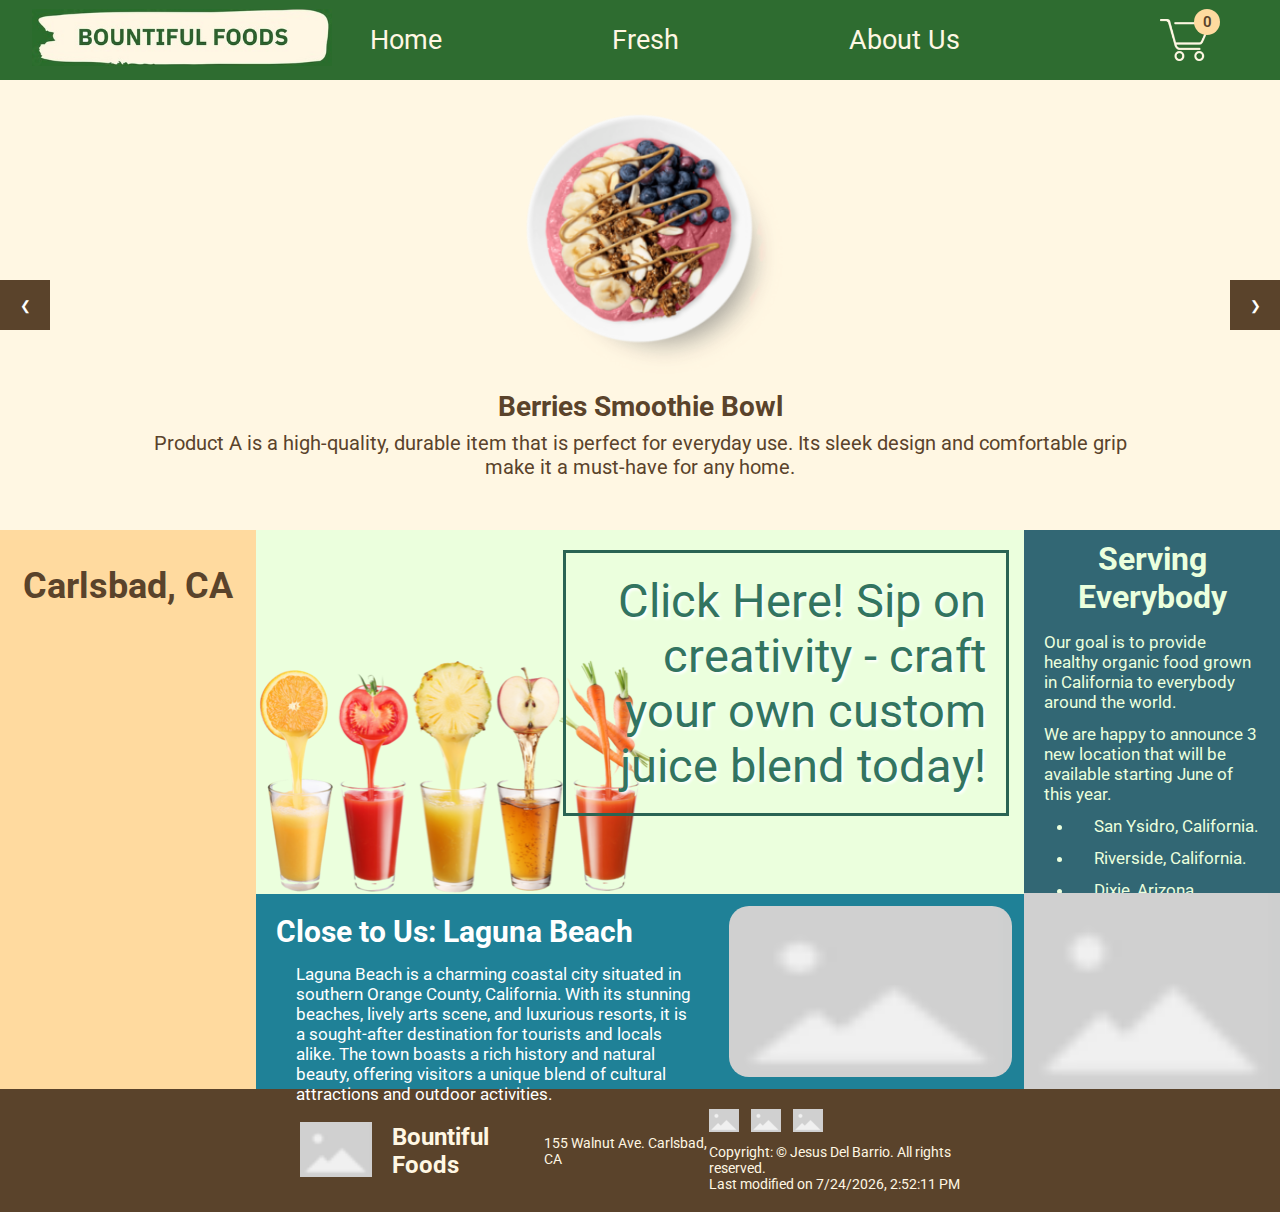
==== commit be3567c0: "magic" ====
--- a/index.html
+++ b/index.html
@@ -25,6 +25,7 @@
                 </li>              
             </ul>
             <div class="cart-w">
+                <div class="order-wrapper"><p class="order-counter">0</p></div>
                 <img src="images/cart.png" alt="our cart">
             </div>
             <div class="hamburger">
--- a/styles/large.css
+++ b/styles/large.css
@@ -69,11 +69,33 @@
 
 .cart-w{
     grid-column: 4/5;
+    position: relative;
+    width: 60px;
+    margin-left: 200px;
+    display: flex;
 }
 .cart-w img {
     width: 50px;
-    margin-left: 200px;
-    margin-right: 20px;
+    z-index: 1;
+}
+.order-wrapper{
+  position: absolute;
+  top:-10px;
+  right: 0;
+  background-color: #ffda9f;
+  border-radius: 100%;
+  width: 26px;
+  height: 26px;
+  z-index: 2;
+  display: flex;
+  justify-content: space-around;
+  align-items: center;
+}
+.order-counter{
+  color: #5a432b;
+  font-weight: 600;
+  font-size: 15px;
+  text-align: center;
 }
 
 .carousel-container {
@@ -359,7 +381,6 @@
 }
 
 .fresh-form {
-  max-width: 500px;
   margin: 0 auto;
   padding: 20px;
   background-color: #f5f5f5;
@@ -398,7 +419,7 @@
 }
 
 input[type="submit"] {
-  background-color: #ff0066;
+  background-color: #2e6c30;
   color: #ffffff;
   padding: 10px 20px;
   font-size: 18px;
@@ -408,7 +429,7 @@
 }
 
 input[type="submit"]:hover {
-  background-color: #e5005a;
+  background-color: #255427;
 }
 
 textarea {
@@ -416,39 +437,75 @@
 }
 
 .fresh-main {
-  display: flex;
-  flex-wrap: wrap;
+  display: grid;
+  grid-template-columns: 1fr 1fr 1fr 1fr;
   min-height: 700px;
+  background-color: #ffda9f;
+}
+.fresh-main .img-cont {
+  grid-column: 1/2;
+  width: 100%;
+  background-image: url('../images/sms.jpg');
+  background-position: center center;
+  background-repeat: no-repeat;
+  background-size: cover;
 }
 
 .fresh-form {
-  flex-basis: 50%;
   padding: 1rem;
-  background-color: #97d69a;
+  background-color: #ffda9f;
+  grid-column: 2/4;
+  width: 80%;
+}
+.fresh-form form{
+  width: 100%;
 }
 
 .receipt {
-  flex-basis: 50%;
+  grid-column: 4/5;
   padding: 1rem;
-  background-color: #f5f5f5;
+  background-color: #f8f8f8;
   height: 100%;
-}
-
-@media only screen and (max-width: 768px) {
-  form {
-    flex-direction: column;
-  }
-
-  label {
-    flex-basis: auto;
-  }
-
-  input,
-  select,
-  textarea {
-    margin-bottom: 20px;
-  }
-}
-
-
-  +  border-left: 2px solid black;
+  padding: 20px 20px;
+}
+.receipt h2{
+font-size: 25px;
+margin-bottom: 10px;
+
+}
+.receipt p{
+  font-size: 20px;
+  margin-bottom: 5px;
+}
+.order-but {
+  display: flex;
+  flex-direction: column;
+  align-items: center;
+  justify-content: center;
+}
+
+.but-last, .but-all {
+  width: 90%;
+  margin-bottom: 10px;
+}
+
+.but-last {
+  background-color: #ff6b6b;
+  color: #fff;
+  border: none;
+  padding: 10px;
+  border-radius: 5px;
+  font-size: 1em;
+  cursor: pointer;
+}
+
+.but-all {
+  background-color: #f2f2f2;
+  color: #000;
+  border: none;
+  padding: 10px;
+  border-radius: 5px;
+  font-size: 1em;
+  cursor: pointer;
+}
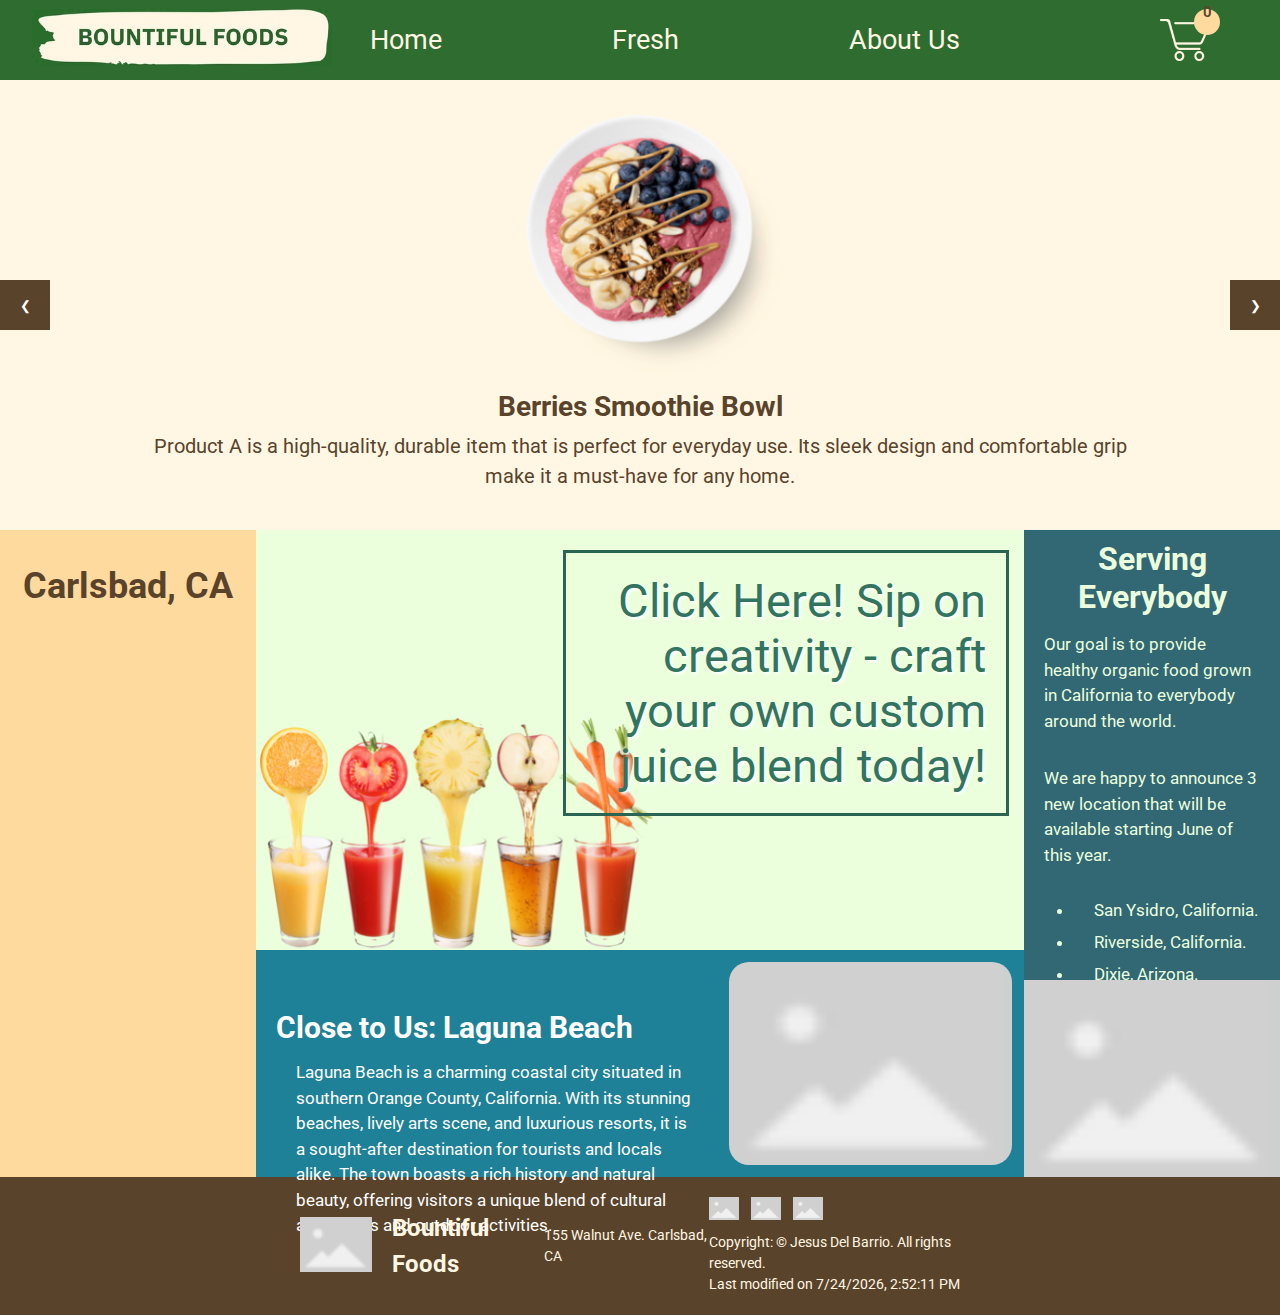
==== commit ce692dee: "about us" ====
--- a/index.html
+++ b/index.html
@@ -3,6 +3,13 @@
 <head>
     <meta charset="UTF-8">
     <meta name="viewport" content="width=device-width, initial-scale=1.0">
+    <meta name="description" content="Discover fresh, healthy, and locally sourced foods from Bountiful Foods. Our organic produce, fruit drinks, and fruit bags are made to order and conveniently available at our Carlsbad storefront and food trucks along the coast from LA to San Diego. Join us in supporting healthy eating and the bounty of local farming.">
+    <meta name="keywords" content="Organic foods,
+    Locally grown produce,
+    Healthy eating options,
+    Food trucks,
+    Fresh fruit drinks">
+    <meta name="author" content="Jesus Del Barrio">
     <title>Bountiful Home</title>
     <link rel="stylesheet" href="styles/large.css">
     <link rel="stylesheet" href="styles/medium.css">
--- a/styles/large.css
+++ b/styles/large.css
@@ -380,12 +380,7 @@
   margin: 0;
 }
 
-.fresh-form {
-  margin: 0 auto;
-  padding: 20px;
-  background-color: #f5f5f5;
-  border-radius: 5px;
-}
+
 
 h1 {
   font-size: 28px;
@@ -456,17 +451,22 @@
   background-color: #ffda9f;
   grid-column: 2/4;
   width: 80%;
+  margin: 0 auto;
+  border-radius: 5px;
 }
 .fresh-form form{
   width: 100%;
+}
+
+.receipt-grid{
+  height: 100%;
+  background-color: #f8f8f8;
+  border-left: 2px solid black;
 }
 
 .receipt {
   grid-column: 4/5;
   padding: 1rem;
-  background-color: #f8f8f8;
-  height: 100%;
-  border-left: 2px solid black;
   padding: 20px 20px;
 }
 .receipt h2{
@@ -491,21 +491,59 @@
 }
 
 .but-last {
-  background-color: #ff6b6b;
+  background-color: #d31f4c;
   color: #fff;
   border: none;
   padding: 10px;
   border-radius: 5px;
-  font-size: 1em;
+  font-size: 1.5em;
   cursor: pointer;
 }
 
 .but-all {
-  background-color: #f2f2f2;
-  color: #000;
+  background-color: #5c5c5c;
+  color: white;
   border: none;
   padding: 10px;
   border-radius: 5px;
-  font-size: 1em;
+  font-size: 1.5em;
   cursor: pointer;
 }
+
+
+/* Styles for the about page */
+
+.about-main {
+  max-width: 800px;
+  margin: 0 auto;
+  padding: 30px;
+}
+
+h1, h2 {
+  font-weight: bold;
+  margin-top: 40px;
+  margin-bottom: 20px;
+  font-size: 36px;
+}
+
+p {
+  line-height: 1.5;
+  margin-bottom: 20px;
+}
+
+section {
+  margin-bottom: 60px;
+}
+
+address {
+  font-style: normal;
+  margin-bottom: 20px;
+}
+
+iframe {
+  margin-top: 20px;
+  border: 0;
+  width: 100%;
+  height: 400px;
+}
+
--- a/styles/medium.css
+++ b/styles/medium.css
@@ -56,10 +56,10 @@
     }
     .cart-w{
         grid-column: 2/3;
+        margin-left: 85%;
     }
     .cart-w img {
         width: 50px;
-        margin-left: 200px;
     }
 
     .hamburger {
--- a/styles/small.css
+++ b/styles/small.css
@@ -54,12 +54,13 @@
         margin-top: 8px;
     }
     .cart-w{
-        grid-column: 2/3;
-    }
-    .cart-w img {
-        width: 50px;
-        margin-left: 30px;
-    }
+      grid-column: 2/3;
+      margin-left: 55%;
+  }
+  .cart-w img {
+      width: 50px;
+  }
+
 
     .hamburger {
         display: block;
@@ -325,6 +326,58 @@
         margin: 0 auto;
       }
 
+      .fresh-main {
+        display: flex;
+        flex-direction: column;
+        min-height: 1100px;
+        background-color: #ffda9f;
+      }
+      .fresh-main .img-cont {
+        grid-column: 1/2;
+        width: 100%;
+        height: 300px;
+        background-image: url('../images/sms.jpg');
+        background-position: center center;
+        background-repeat: no-repeat;
+        background-size: cover;
+        order: 3;
+      }
+      
+      .fresh-form {
+        padding: 1rem;
+        background-color: #ffda9f;
+        grid-column: 2/4;
+        width: 80%;
+        margin: 0 auto;
+        border-radius: 5px;
+        order: 2;
+      }
+      .fresh-form form{
+        width: 100%;
+      }
+      
+      .receipt-grid{
+        height: 100%;
+        background-color: #f8f8f8;
+        order:1;
+        border-left: none;
+      }
+      
+      .receipt {
+        grid-column: 4/5;
+        padding: 1rem;
+        padding: 20px 20px;
+      }
+      .receipt h2{
+      font-size: 25px;
+      margin-bottom: 10px;
+      
+      }
+      .receipt p{
+        font-size: 20px;
+        margin-bottom: 5px;
+      }
+
       footer {
         display: flex;
         flex-direction: column;
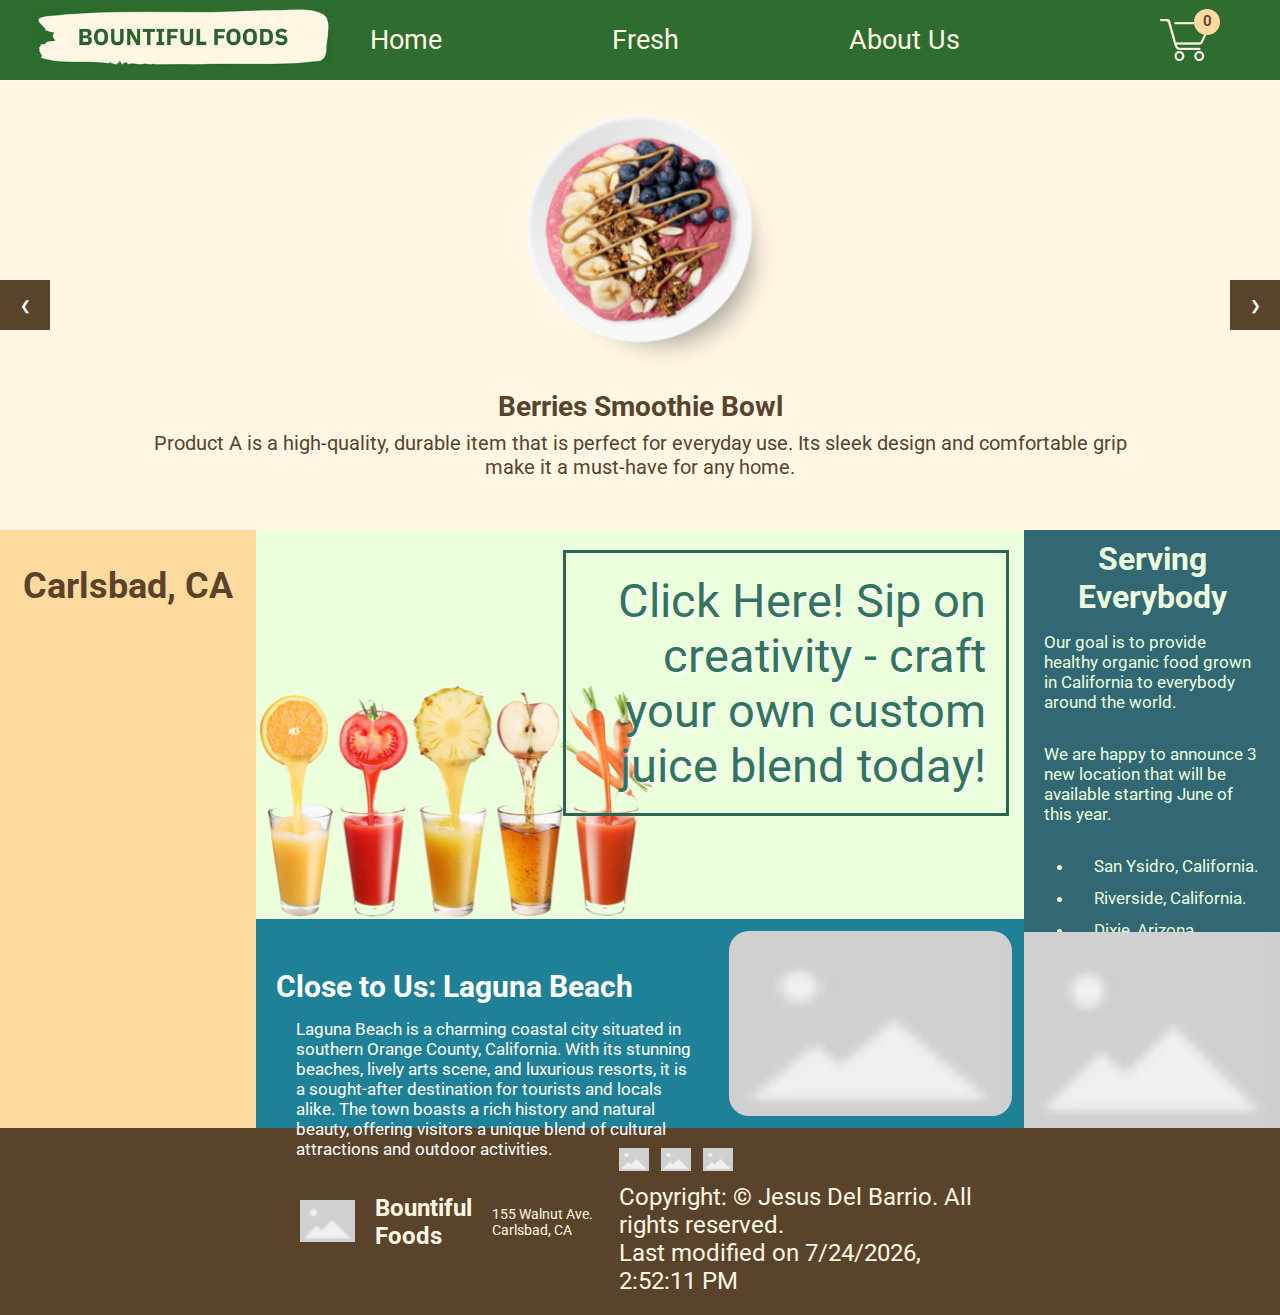
==== commit edbe370c: "meta" ====
--- a/index.html
+++ b/index.html
@@ -10,7 +10,7 @@
     Food trucks,
     Fresh fruit drinks">
     <meta name="author" content="Jesus Del Barrio">
-    <title>Bountiful Home</title>
+    <title>Home | Bountiful Foods</title>
     <link rel="stylesheet" href="styles/large.css">
     <link rel="stylesheet" href="styles/medium.css">
     <link rel="stylesheet" href="styles/small.css">
--- a/styles/large.css
+++ b/styles/large.css
@@ -89,13 +89,13 @@
   z-index: 2;
   display: flex;
   justify-content: space-around;
-  align-items: center;
 }
 .order-counter{
   color: #5a432b;
   font-weight: 600;
   font-size: 15px;
   text-align: center;
+  margin-top: 3px;
 }
 
 .carousel-container {
@@ -399,6 +399,7 @@
   font-weight: bold;
   margin-bottom: 5px;
   flex-basis: 100%;
+  font-size: 20px;
 }
 
 input,
@@ -514,29 +515,85 @@
 /* Styles for the about page */
 
 .about-main {
-  max-width: 800px;
+  background-color: #fff7e3;
   margin: 0 auto;
-  padding: 30px;
-}
-
+}
+
+.about-banner{
+  width: 100%;
+  height: 450px;
+  position: relative;
+  background-color: #5a432b;
+  background-image: url('https://ca-times.brightspotcdn.com/dims4/default/5a80d16/2147483647/strip/false/crop/3600x2401+0+0/resize/1486x991!/quality/80/?url=https%3A%2F%2Fcalifornia-times-brightspot.s3.amazonaws.com%2F9d%2F1d%2Fd6a4c5cd6efd6d02181fdfff8e4d%2Fimg-1404991-me-0403-stra-2-1-oo65441n.jpg');
+  background-size: cover;
+}
+
+.banner-text{
+  position: absolute;
+  top: 20%;
+  left: 170px;
+  color:#fff7e3;
+  text-shadow: 3px 3px 5px rgba(0, 0, 0, 0.635);
+}
+
+.banner-text h3{
+  font-size: 35px;
+}
+.banner-text h1{
+  font-size: 55px;
+}
+
+.about-main img{
+  width: 600px;
+}
 h1, h2 {
   font-weight: bold;
-  margin-top: 40px;
+  margin-top: 30px;
   margin-bottom: 20px;
   font-size: 36px;
 }
-
+#social-responsibility{
+  background-color: #ffe1b2;
+  padding: 1px 40px 20px 40px;
+  border:5px #cdaf7f outset;
+  border-radius: 20px;
+  margin-top: 50px;
+}
+#social-responsibility p{
+  text-align: center;
+}
 p {
-  line-height: 1.5;
   margin-bottom: 20px;
+  font-size: 24px;
 }
 
 section {
   margin-bottom: 60px;
-}
-
+  width: 80%;
+  margin: 0 auto;
+}
+
+#history{
+  width: 100%;
+  background-color: rgb(33, 59, 65);
+  padding: 20px 10%;
+  margin-top: 40px;
+  color: #ffffff;
+}
+
+#history img{
+  display: block;
+  margin: 30px auto;
+  width: 60%;
+  border-radius: 25px;
+}
+
+#location{
+  height: 750px ;
+}
 address {
   font-style: normal;
+  font-size: 18px;
   margin-bottom: 20px;
 }
 
--- a/styles/medium.css
+++ b/styles/medium.css
@@ -332,7 +332,19 @@
       .footer-text p {
         margin: 0;
       }
-      
+      .banner-text{
+        position: absolute;
+        top: 25%;
+        left: 3%;
+        color:#fff7e3;
+        text-shadow: 3px 3px 5px rgba(0, 0, 0, 0.635);
+      }
+      .banner-text h3{
+        font-size: 30px;
+      }
+      .banner-text h1{
+        font-size: 40px;
+      }
       
 
 }--- a/styles/small.css
+++ b/styles/small.css
@@ -427,4 +427,32 @@
         margin: 0;
       }
 
+      .banner-text{
+        position: absolute;
+        top: 10%;
+        left: 5%;
+        color:#fff7e3;
+        text-shadow: 3px 3px 5px rgba(0, 0, 0, 0.635);
+        width: 90%;
+      }
+      .banner-text h3{
+        font-size: 20px;
+      }
+      .banner-text h1{
+        font-size: 32px;
+        margin-left: 0px;
+        padding-left: 0px;
+        text-align: left;
+      }
+
+      #history img{
+        display: block;
+        margin: 30px auto;
+        width: 100%;
+        border-radius: 25px;
+      }
+      #location{
+        height: 780px ;
+      }
+
   }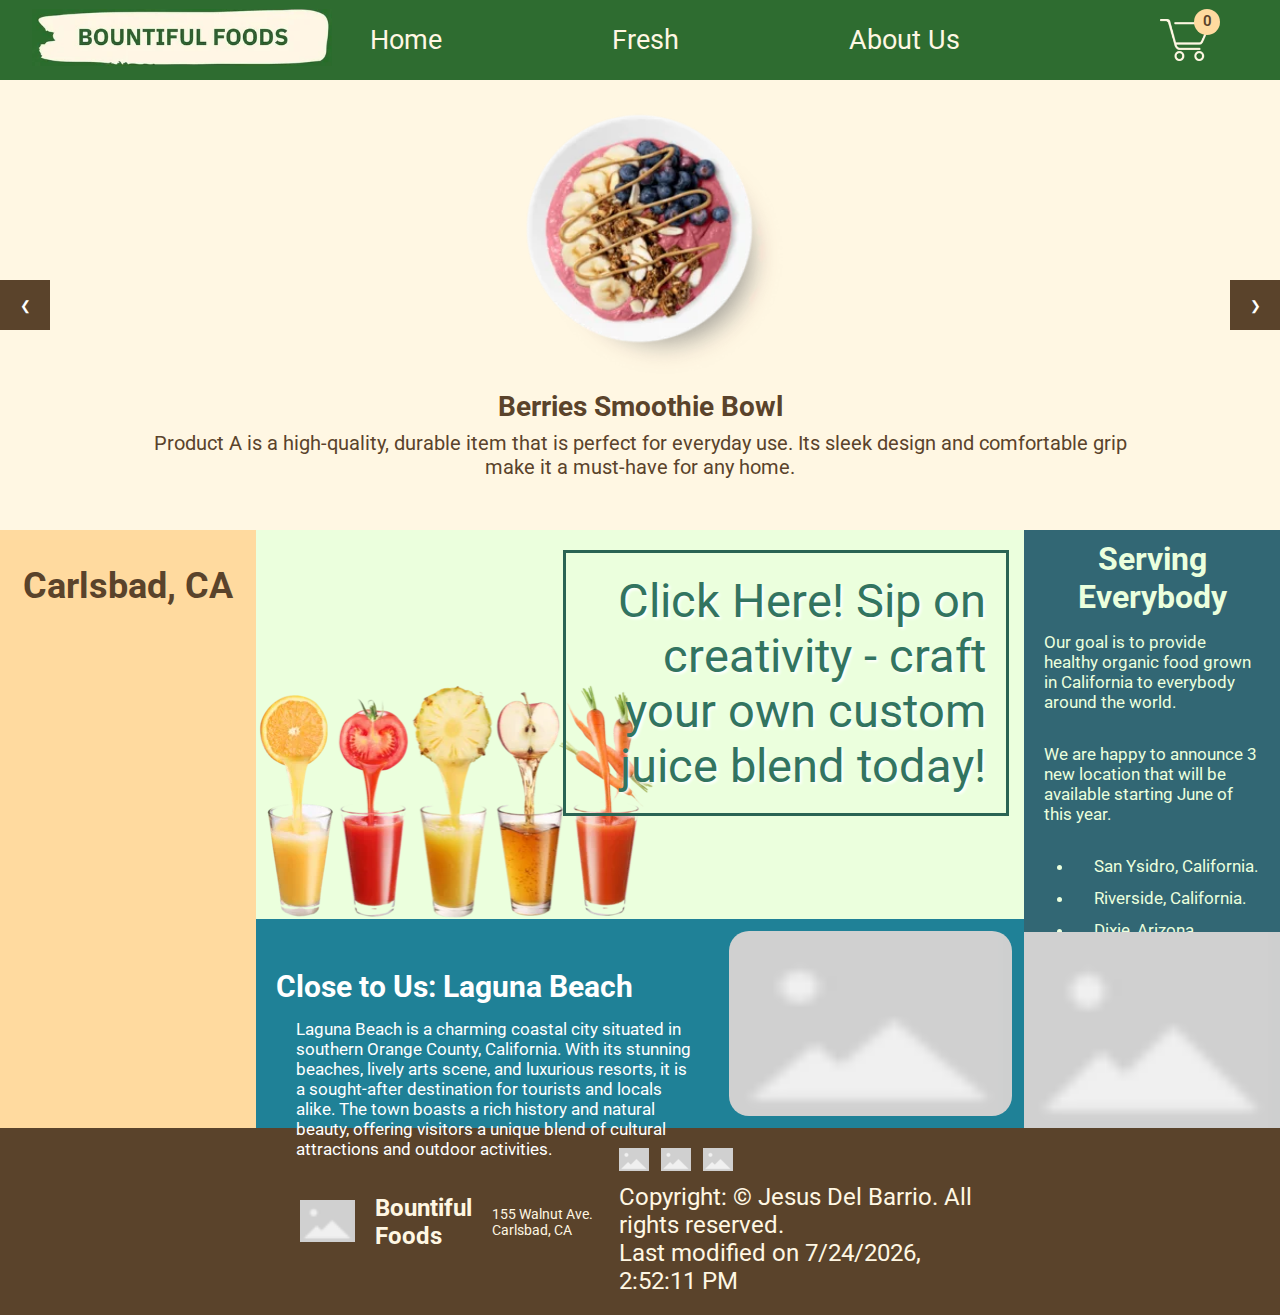
==== commit 71f17feb: "webp rules!!!" ====
--- a/index.html
+++ b/index.html
@@ -19,7 +19,7 @@
 <body>
     <header class="header">
         <nav class="navbar" id="navi">
-            <a href="index.html" class="nav-logo"><img id="logo" alt="Bountiful Foods Logo" src="images/logo.jpg"></a>
+            <a href="index.html" class="nav-logo"><img id="logo" alt="Bountiful Foods Logo" src="images/logo.webp"></a>
             <ul class="nav-menu">
                 <li class="nav-item">
                     <a href="index.html" class="nav-link">Home</a>
@@ -75,7 +75,7 @@
             </div>
             <div class="call-action">
                 <div class="call-action-left">
-                    <img src="images/call.png" alt="Many kinds of juices">
+                    <img src="images/call.webp" alt="Many kinds of juices">
                 </div>
                 <div class="call-action-right">
                     <a href="fresh.html">
@@ -92,7 +92,7 @@
                     <li class="li-loc">Riverside, California.</li>
                     <li class="li-loc">Dixie, Arizona.</li>
                 </ul>
-                <img data-src="images/workers.png" src="images/place.png" alt="Workers from Bountiful Foods" loading="lazy">
+                <img data-src="images/workers.webp" src="images/place.png" alt="Workers from Bountiful Foods" loading="lazy">
             </div>
             <div class="coastal-areas">
                 <div class="coastal-text">
@@ -103,7 +103,7 @@
                         offering visitors a unique blend of cultural attractions and outdoor activities.</p>
                 </div>
                
-                <div class="coastal-img"><img data-src="images/laguna-beach.jpg" src="images/place.png" alt="Laguna Beach" loading="lazy"></div>
+                <div class="coastal-img"><img data-src="images/laguna-beach.webp" src="images/place.png" alt="Laguna Beach" loading="lazy"></div>
             </div>
         </div>
     </main>
--- a/styles/large.css
+++ b/styles/large.css
@@ -441,7 +441,7 @@
 .fresh-main .img-cont {
   grid-column: 1/2;
   width: 100%;
-  background-image: url('../images/sms.jpg');
+  background-image: url('../images/sms.webp');
   background-position: center center;
   background-repeat: no-repeat;
   background-size: cover;
